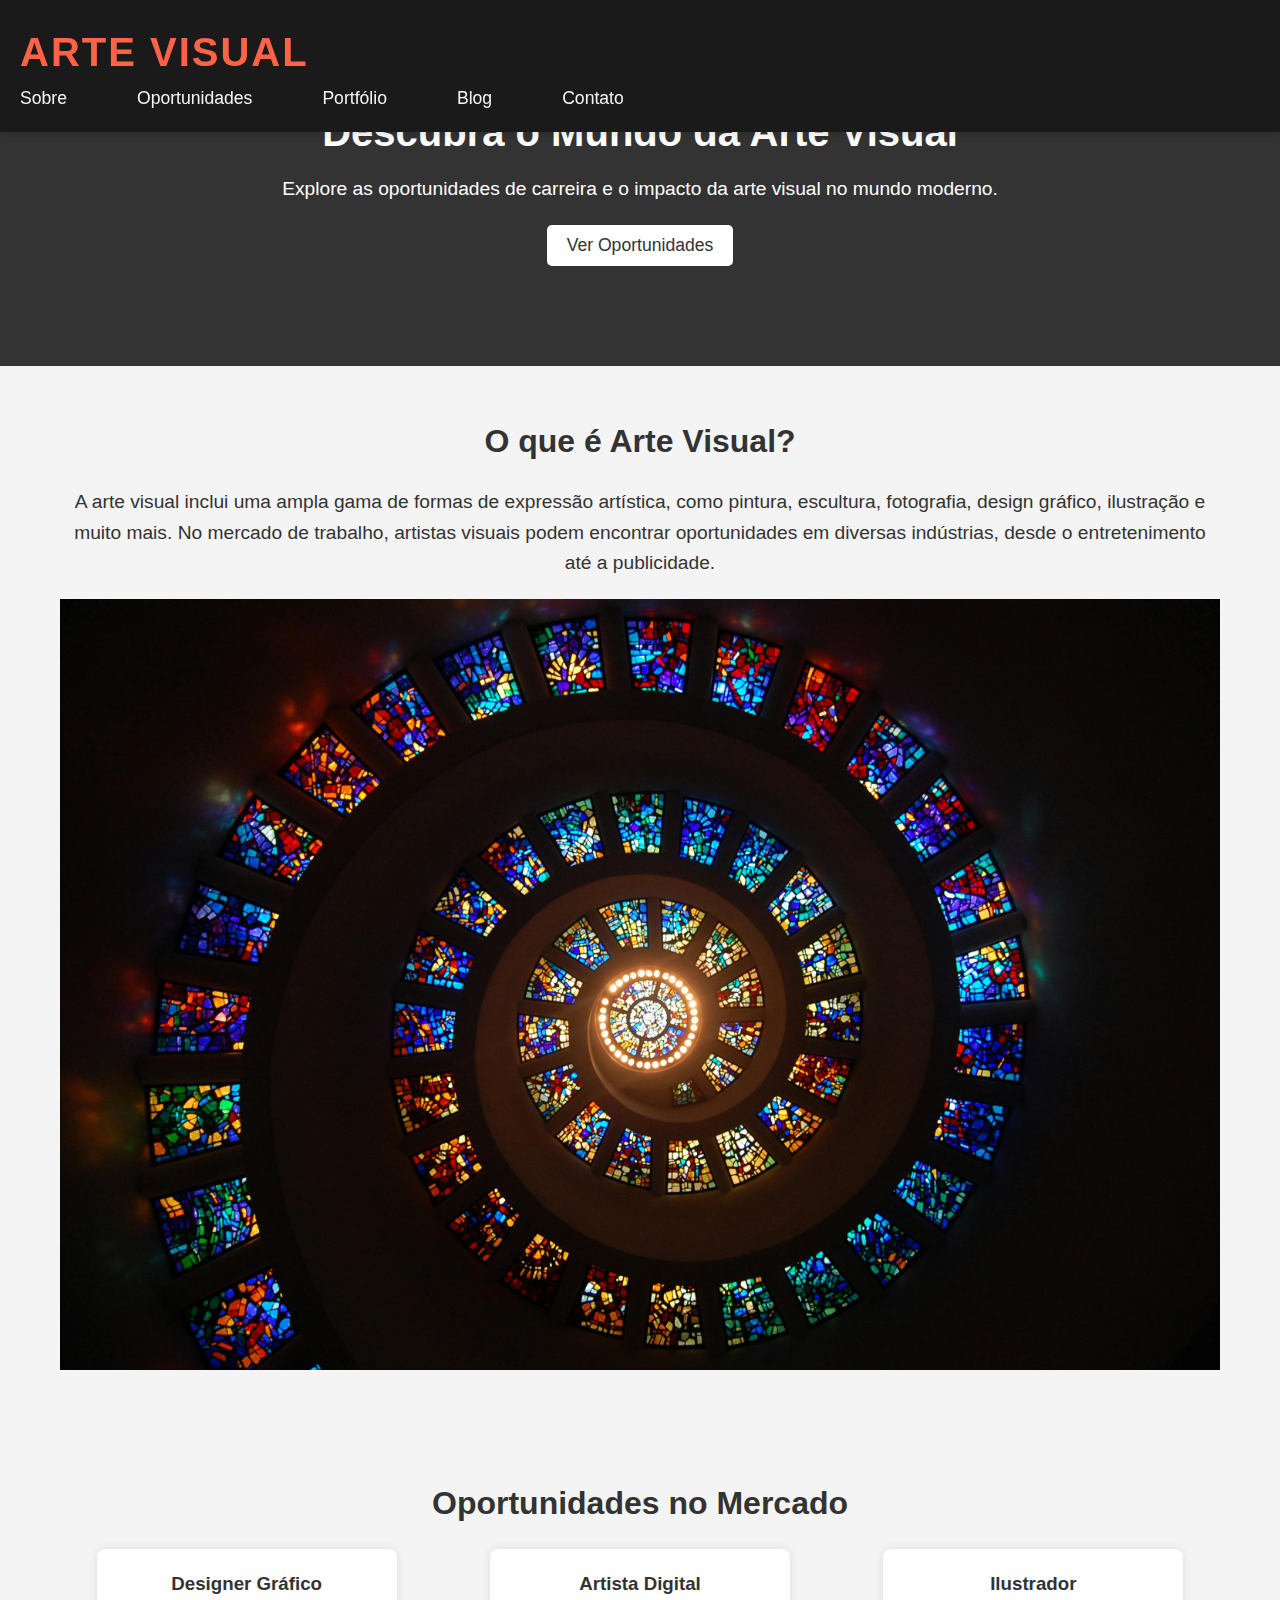
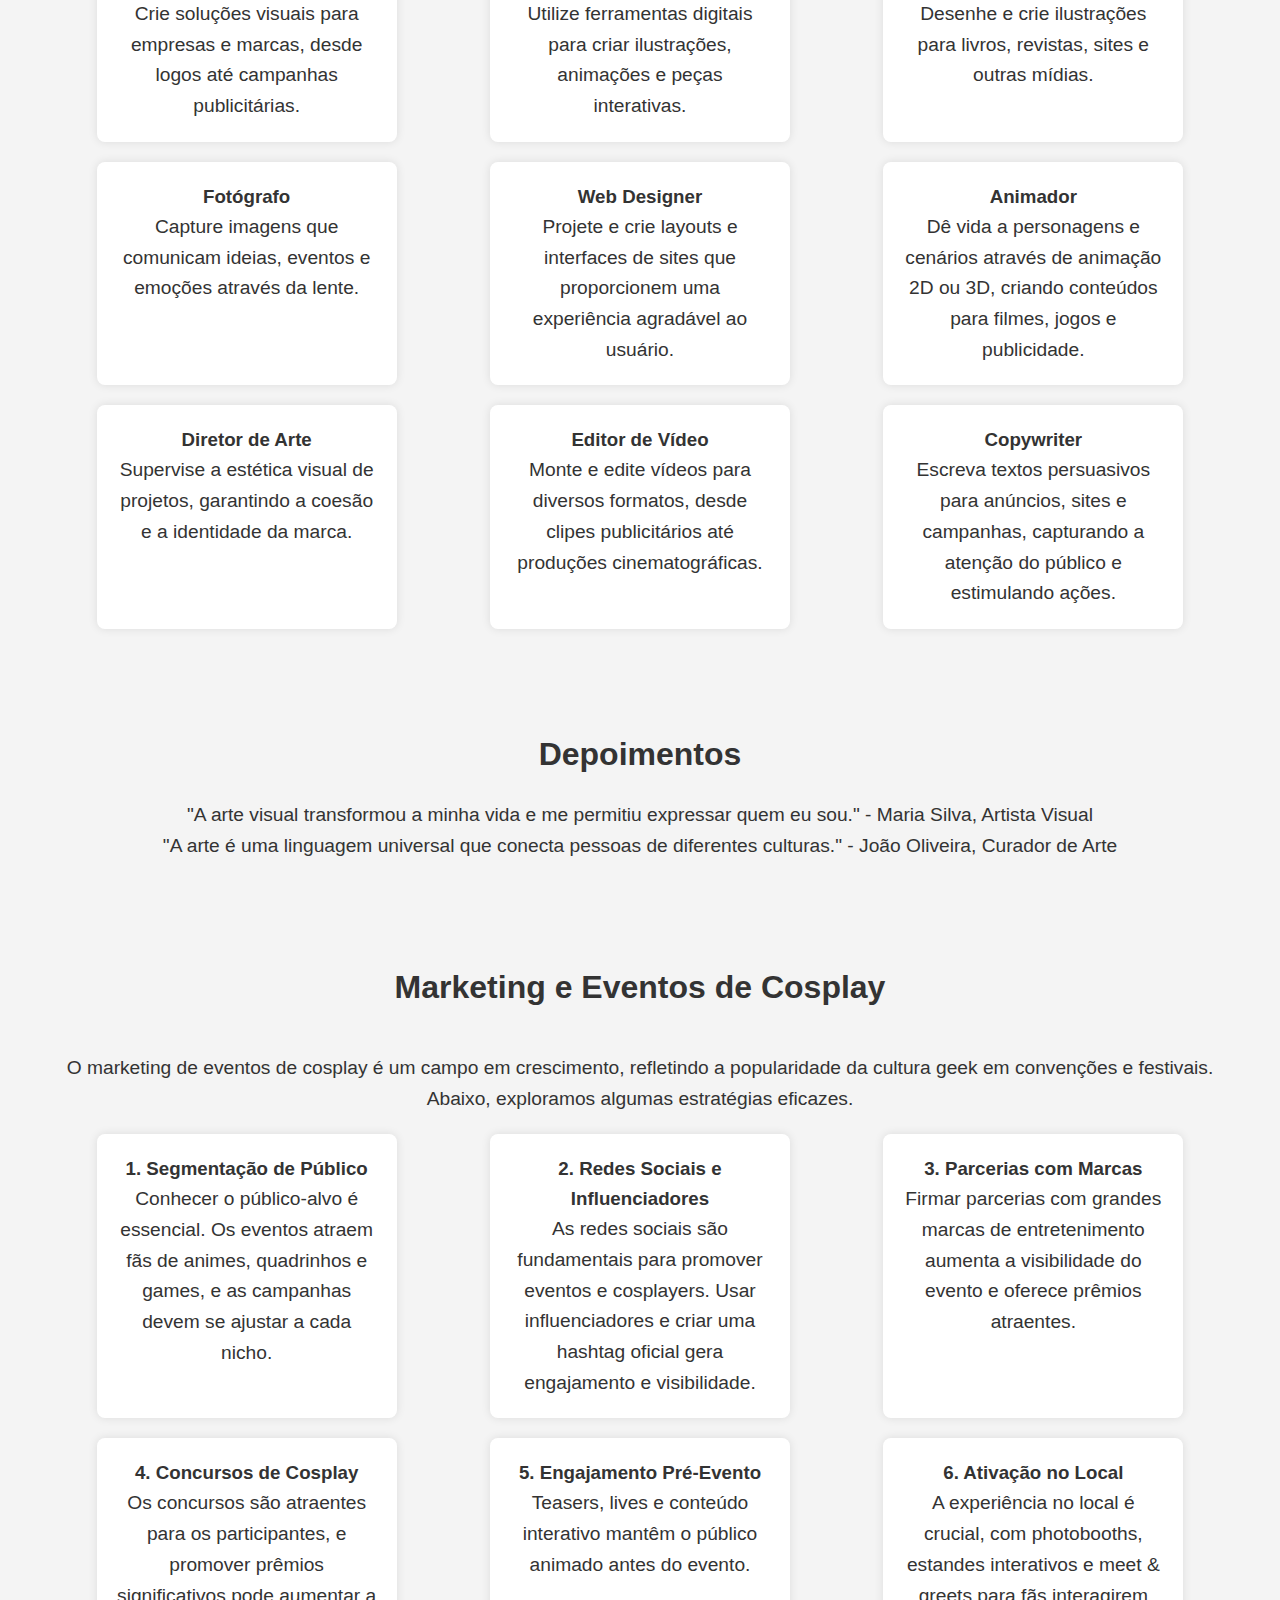
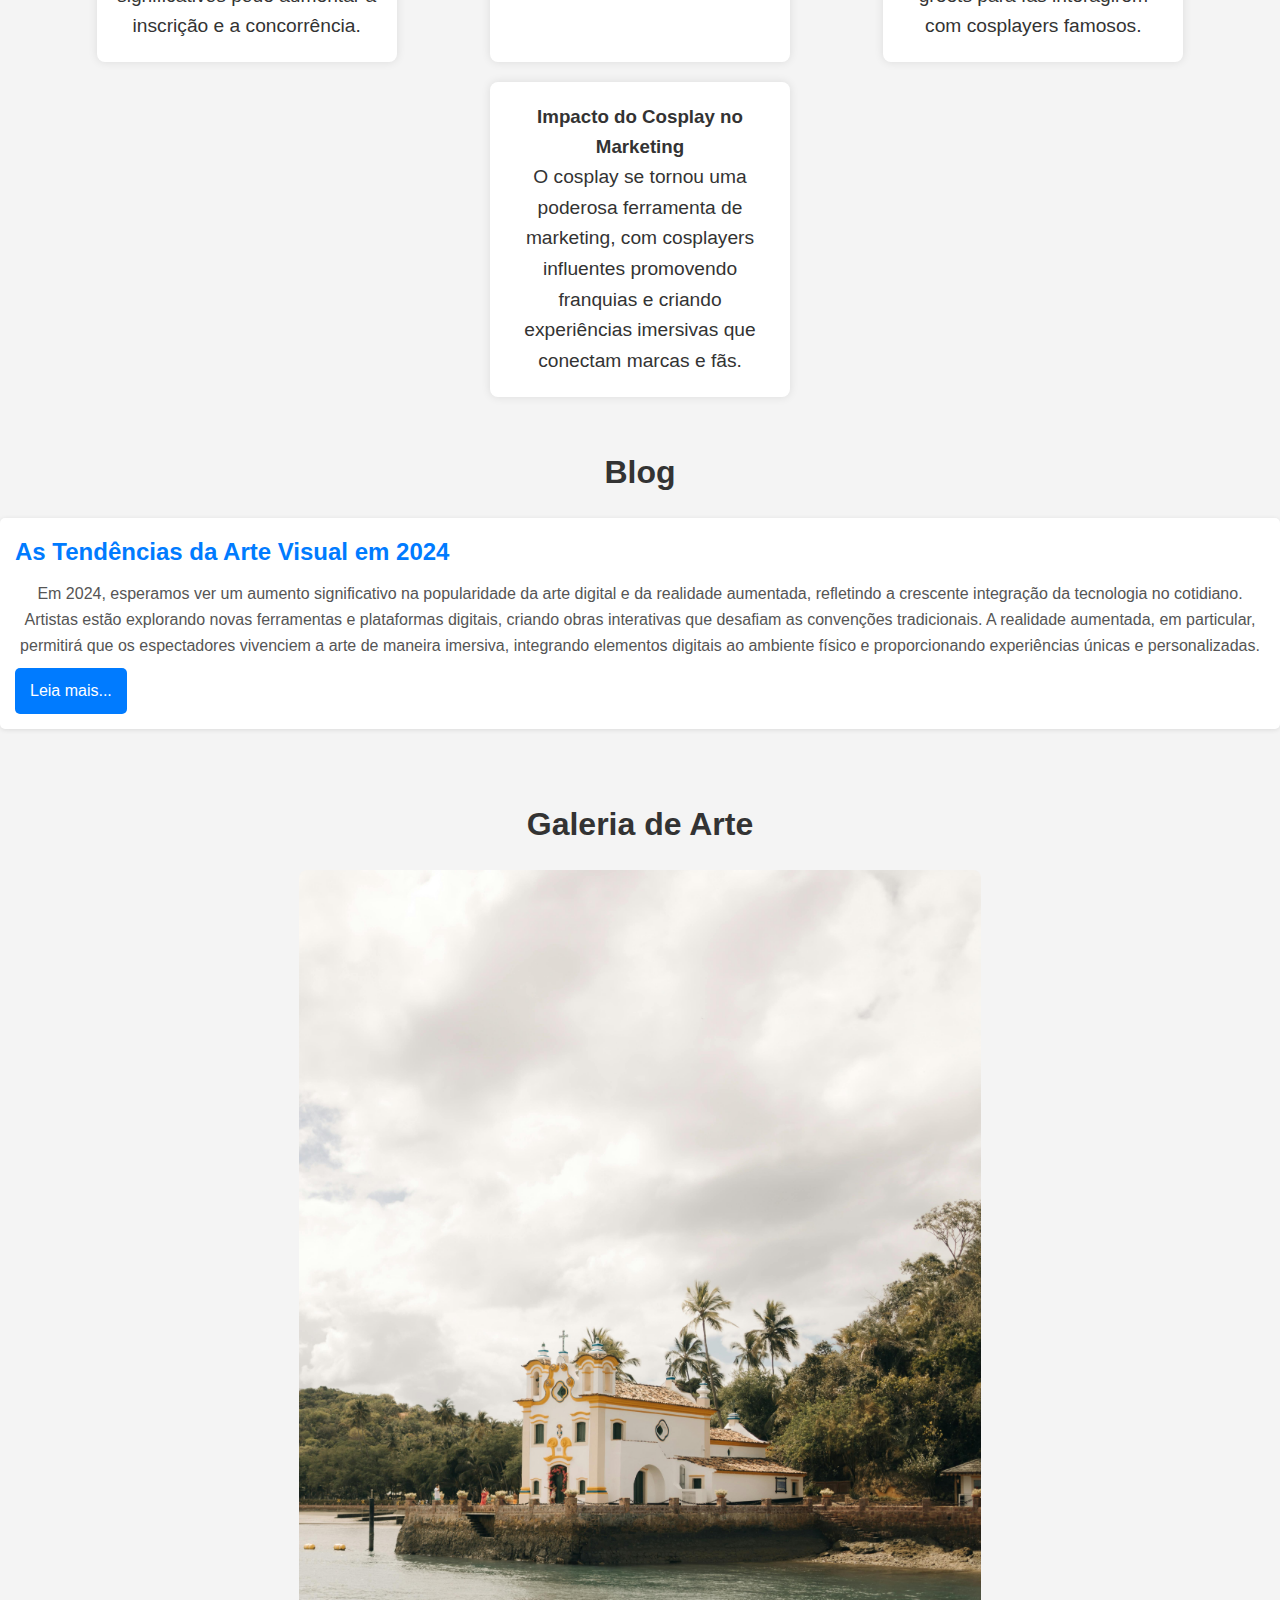
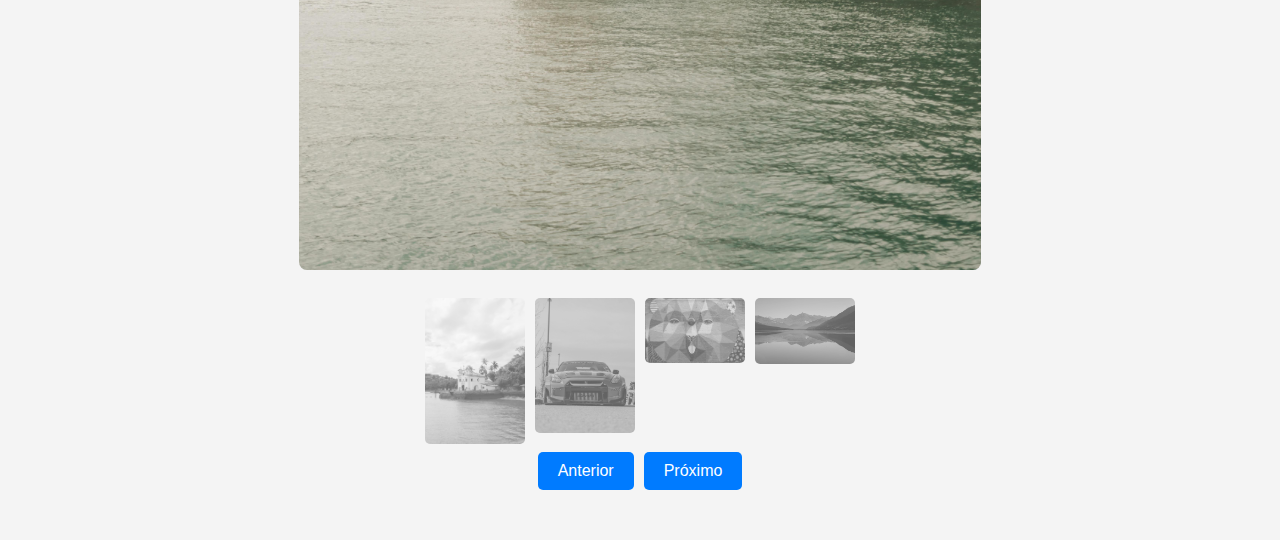
==== index.html @ 59022e1b "Update index.html" ====
<!DOCTYPE html>
<html lang="pt-br">
<head>
    <meta charset="UTF-8">
    <meta name="viewport" content="width=device-width, initial-scale=1.0">
    <meta name="description" content="Descubra o mundo da Arte Visual e explore oportunidades no mercado de trabalho. Designers gráficos, fotógrafos, artistas digitais e muito mais!">
<meta name="keywords" content="Arte Visual, Mercado de Trabalho, Designer Gráfico, Fotógrafo, Artista Digital, Ilustrador">
<meta name="robots" content="index, follow">
<link href="CSS/style.css" rel="stylesheet">
    <title>Mercado de Trabalho - Arte Visual</title>


</head>
<body>
<header id="header">
    <div class="logo">
        <h1>Arte Visual</h1>
    </div>
    <nav id="nav">
        <ul>
            <li><a href="#sobre">Sobre</a></li>
            <li><a href="#oportunidades">Oportunidades</a></li>
            <li><a href="#portfolio">Portfólio</a></li>
            <li><a href="#blog">Blog</a></li>
            <li><a href="#contato">Contato</a></li>
        </ul>
    </nav>
    <button id="toggleButton" class="toggle-button">Menu</button>
</header>

    <section id="hero">
        <h2>Descubra o Mundo da Arte Visual</h2>
        <p>Explore as oportunidades de carreira e o impacto da arte visual no mundo moderno.</p>
        <button onclick="scrollToSection('#oportunidades')">Ver Oportunidades</button>
    </section>

    <section id="sobre" class="container">
        <h2>O que é Arte Visual?</h2>
        <p>A arte visual inclui uma ampla gama de formas de expressão artística, como pintura, escultura, fotografia, design gráfico, ilustração e muito mais. No mercado de trabalho, artistas visuais podem encontrar oportunidades em diversas indústrias, desde o entretenimento até a publicidade.</p>
        <img src="img/pexels-pixabay-161154.jpg">
    </section>

    <section id="oportunidades" class="container">
        <h2>Oportunidades no Mercado</h2>
        <div class="grid">
            <div class="card">
                <h3>Designer Gráfico</h3>
                <p>Crie soluções visuais para empresas e marcas, desde logos até campanhas publicitárias.</p>
            </div>
            <div class="card">
                <h3>Artista Digital</h3>
                <p>Utilize ferramentas digitais para criar ilustrações, animações e peças interativas.</p>
            </div>
            <div class="card">
                <h3>Ilustrador</h3>
                <p>Desenhe e crie ilustrações para livros, revistas, sites e outras mídias.</p>
            </div>
            <div class="card">
                <h3>Fotógrafo</h3>
                <p>Capture imagens que comunicam ideias, eventos e emoções através da lente.</p>
            </div>
            <div class="card">
                <h3>Web Designer</h3>
                <p>Projete e crie layouts e interfaces de sites que proporcionem uma experiência agradável ao usuário.</p>
            </div>
            <div class="card">
                <h3>Animador</h3>
                <p>Dê vida a personagens e cenários através de animação 2D ou 3D, criando conteúdos para filmes, jogos e publicidade.</p>
            </div>
            <div class="card">
                <h3>Diretor de Arte</h3>
                <p>Supervise a estética visual de projetos, garantindo a coesão e a identidade da marca.</p>
            </div>
            <div class="card">
                <h3>Editor de Vídeo</h3>
                <p>Monte e edite vídeos para diversos formatos, desde clipes publicitários até produções cinematográficas.</p>
            </div>
            <div class="card">
                <h3>Copywriter</h3>
                <p>Escreva textos persuasivos para anúncios, sites e campanhas, capturando a atenção do público e estimulando ações.</p>
            </div>
            
        </div>
    </section>
    
    <section id="depoimentos">
    <h2>Depoimentos</h2>
    <blockquote>
        <p>"A arte visual transformou a minha vida e me permitiu expressar quem eu sou." - Maria Silva, Artista Visual</p>
    </blockquote>
    <blockquote>
        <p>"A arte é uma linguagem universal que conecta pessoas de diferentes culturas." - João Oliveira, Curador de Arte</p>
    </blockquote>
    </section>

 <section id="oportunidades" class="container">
     <div class="grid">
        <h2>Marketing e Eventos de Cosplay</h2>
        <p>O marketing de eventos de cosplay é um campo em crescimento, refletindo a popularidade da cultura geek em convenções e festivais. Abaixo, exploramos algumas estratégias eficazes.</p>
        <div class="card">
        <h3>1. Segmentação de Público</h3>
        <p>Conhecer o público-alvo é essencial. Os eventos atraem fãs de animes, quadrinhos e games, e as campanhas devem se ajustar a cada nicho.</p>
            </div>
        <div class="card">
        <h3>2. Redes Sociais e Influenciadores</h3>
        <p>As redes sociais são fundamentais para promover eventos e cosplayers. Usar influenciadores e criar uma hashtag oficial gera engajamento e visibilidade.</p>
            </div>
        <div class="card">
        <h3>3. Parcerias com Marcas</h3>
        <p>Firmar parcerias com grandes marcas de entretenimento aumenta a visibilidade do evento e oferece prêmios atraentes.</p>
            </div>
        <div class="card">
        <h3>4. Concursos de Cosplay</h3>
        <p>Os concursos são atraentes para os participantes, e promover prêmios significativos pode aumentar a inscrição e a concorrência.</p>
            </div>
        <div class="card">
        <h3>5. Engajamento Pré-Evento</h3>
        <p>Teasers, lives e conteúdo interativo mantêm o público animado antes do evento.</p>
            </div>
        <div class="card">
        <h3>6. Ativação no Local</h3>
        <p>A experiência no local é crucial, com photobooths, estandes interativos e meet & greets para fãs interagirem com cosplayers famosos.</p>
            </div>
        <div class="card">
        <h3>Impacto do Cosplay no Marketing</h3>
        <p>O cosplay se tornou uma poderosa ferramenta de marketing, com cosplayers influentes promovendo franquias e criando experiências imersivas que conectam marcas e fãs.</p>
            </div>
     </div>
 </section>

    <h2 class="blog-title">Blog</h2>
    
    <article class="blog-post">
        <h3 class="post-title">As Tendências da Arte Visual em 2024</h3>
        <p class="post-excerpt">Em 2024, esperamos ver um aumento significativo na popularidade da arte digital e da realidade aumentada, refletindo a crescente integração da tecnologia no cotidiano. Artistas estão explorando novas ferramentas e plataformas digitais, criando obras interativas que desafiam as convenções tradicionais. A realidade aumentada, em particular, permitirá que os espectadores vivenciem a arte de maneira imersiva, integrando elementos digitais ao ambiente físico e proporcionando experiências únicas e personalizadas.</p>
        <a href="https://abra.com.br/artigos/quais-as-principais-tendencias-na-arte-digital-para-2024/" class="read-more">Leia mais...</a>
    </article>



</section>



   
    <section id="galeria" class="gallery-container">
        <h2 class="gallery-title">Galeria de Arte</h2>
        <div class="image-display">
            <img id="galleryImage" src="img/pexels-jason-reis-1986749370-28946780.jpg" alt="Descrição da imagem atual">
        </div>
        <div class="gallery-grid">
            <div class="gallery-item" data-img="img/pexels-jason-reis-1986749370-28946780.jpg">
                <img src="img/pexels-jason-reis-1986749370-28946780.jpg" alt="Descrição da imagem 1">
            </div>
            <div class="gallery-item" data-img="img/pexels-jakewymoore-11913285.jpg">
                <img src="img/pexels-jakewymoore-11913285.jpg" alt="Descrição da imagem 2">
            </div>
            <div class="gallery-item" data-img="img/pexels-heftiba-1194420.jpg">
                <img src="img/pexels-heftiba-1194420.jpg" alt="Descrição da imagem 3">
            </div>
            <div class="gallery-item" data-img="img/pexels-bri-schneiter-28802-346529.jpg">
                <img src="img/pexels-bri-schneiter-28802-346529.jpg" alt="Descrição da imagem 4">
            </div>

        </div>
        <div class="buttons">
            <button id="prevButton">Anterior</button>
            <button id="nextButton">Próximo</button>
        </div>
    </section>
    
    
    
   
   
        <script src="JS/script.js" ></script>
 
</body>
</html>
---- CSS/style.css ----
* {
    margin: 0;
    padding: 0;
    box-sizing: border-box;
}
header {
background-color: #1a1a1a; /* Cor de fundo escura */
padding: 20px 0;
box-shadow: 0 4px 6px rgba(0, 0, 0, 0.1); /* Sombra leve */
position: fixed; /* Fixa o header no topo */
top: 0;
left: 0;
right: 0;
z-index: 1000;
transition: transform 0.3s ease; /* Transição suave para o desaparecimento */
}

.logo h1 {
font-size: 2.5rem;
color: #ff6347; /* Cor do logo em laranja */
font-weight: bold;
text-transform: uppercase;
letter-spacing: 2px;
margin-left: 20px;
font-family: 'Montserrat', sans-serif; /* Tipografia moderna */
display: inline-block;
}

nav {
display: inline-block; /* Para que logo e menu fiquem lado a lado */
margin-right: 20px;
}

nav ul {
list-style: none;
display: flex; /* Mantém as opções do menu na horizontal */
gap: 30px;
align-items: center;
padding: 0;
}

nav ul li a {
color: #f4f4f4; /* Cor do texto das opções */
text-decoration: none;
font-size: 1.1rem;
font-family: 'Open Sans', sans-serif;
padding: 10px 20px;
transition: background-color 0.3s ease, color 0.3s ease;
border-radius: 5px;
}

nav ul li a:hover {
background-color: #ff6347; /* Efeito hover com fundo laranja */
color: #fff; /* Texto branco ao passar o mouse */
}

.toggle-button {
display: none; /* Oculta o botão inicialmente */
background-color: #ff6347; /* Cor do botão */
color: #fff; /* Cor do texto do botão */
border: none;
padding: 10px 15px;
border-radius: 5px;
cursor: pointer;
}

/* Responsividade para telas menores */
@media (max-width: 768px) {
nav {
float: none;
text-align: center;
margin-top: 10px;
}

nav ul {
flex-direction: column; /* Exibe opções em coluna */
gap: 15px; /* Reduz o espaçamento entre itens no mobile */
display: none; /* Oculta as opções inicialmente */
}

.toggle-button {
display: inline-block; /* Exibe o botão no mobile */
}
}

.hidden {
transform: translateY(-100%); /* Move o header para fora da tela */
}


body {
    font-family: Arial, sans-serif;
    background-color: #f4f4f4;
    color: #333;
    line-height: 1.6;
}


#hero {
    background-color: #333;
    color: #fff;
    padding: 100px 20px;
    text-align: center;
}

#hero h2 {
    margin-bottom: 10px;
    font-size: 2.5rem;
}

#hero p {
    font-size: 1.2rem;
}

#hero button {
    background-color: #fff;
    color: #333;
    padding: 10px 20px;
    border: none;
    cursor: pointer;
    margin-top: 20px;
    font-size: 1.1rem;
}

section {
    padding: 50px 20px;
}

.container {
    max-width: 1200px;
    margin: auto;
}

#sobre img {
    width: 100%;
    height: auto;
    margin-top: 20px;
}

h2 {
    text-align: center;
    margin-bottom: 20px;
    font-size: 2rem;
}

p {
    text-align: center;
    font-size: 1.2rem;
}

.grid {
    display: flex;
    justify-content: space-around;
    flex-wrap: wrap;
    gap: 20px;
}

.card {
    background-color: #fff;
    padding: 20px;
    border-radius: 8px;
    box-shadow: 0 0 10px rgba(0, 0, 0, 0.1);
    width: 300px;
    text-align: center;
}

.social-icons {
margin-top: 20px;
display: flex;
justify-content: center;
gap: 15px;
}

.social-icons a {
color: #333;
font-size: 1.5rem;
transition: color 0.3s ease;
}

.social-icons a:hover {
color: #ff6347;
}

.blog-container {
    padding: 20px;
    background-color: #f9f9f9;
    border-radius: 8px;
    box-shadow: 0 2px 10px rgba(0, 0, 0, 0.1);
}

.blog-title {
    font-size: 2em;
    margin-bottom: 20px;
    text-align: center;
    color: #333;
}

.blog-post {
    margin-bottom: 20px;
    padding: 15px;
    background-color: #fff;
    border-radius: 5px;
    box-shadow: 0 1px 5px rgba(0, 0, 0, 0.1);
}
.blog-iframe {
    margin-bottom: 20px;
    padding: 15px;
    background-color: #fff;
    border-radius: 5px;
    box-shadow: 0 1px 5px rgba(0, 0, 0, 0.1);
}

.post-title {
    font-size: 1.5em;
    margin-bottom: 10px;
    color: #007BFF;
}

.post-excerpt {
    font-size: 1em;
    color: #555;
    margin-bottom: 10px;
}

.read-more {
    display: inline-block;
    padding: 10px 15px;
    background-color: #007BFF;
    color: #fff;
    text-decoration: none;
    border-radius: 5px;
    transition: background-color 0.3s;
}

.read-more:hover {
    background-color: #0056b3;
}


.gallery-container {
    text-align: center; /* Alinha o texto no centro */
}

.gallery-title {
    font-size: 2em; /* Tamanho do título */
    margin-bottom: 20px;
    color: #333;
}

.image-display {
    margin-bottom: 20px;
}

.image-display img {
    max-width: 80%; /* Define a largura máxima da imagem (80% do contêiner) */
    height: 1000px; /* Mantém a proporção da imagem */
    border-radius: 8px; /* Bordas arredondadas */
    filter: 1000px; /* Sem filtro para a imagem em destaque */
}

.image-caption {
    font-size: 1.2em; /* Tamanho da legenda */
    margin-top: 10px; /* Espaçamento superior */
}

.gallery-grid {
    display: flex; /* Usar flexbox para a disposição das imagens */
    justify-content: center; /* Centraliza as imagens */
    gap: 10px; /* Espaçamento entre as imagens */
}

.gallery-item {
    flex: 0 0 100px; /* Define a largura fixa das miniaturas */
    opacity: 0.6; /* Opacidade padrão das miniaturas */
    transition: opacity 0.3s; /* Transição suave para a opacidade */
    filter: grayscale(100%); /* Aplica um filtro em escala de cinza */
}

.gallery-item img {
    width: 100%; /* Imagem ocupa 100% da largura do item */
    border-radius: 5px; /* Bordas arredondadas para miniaturas */
}

.gallery-item.active {
    opacity: 1; /* Aumenta a opacidade da imagem ativa */
    filter: grayscale(0%); /* Remove o filtro de escala de cinza da imagem ativa */
}

.buttons {
    display: flex;
    justify-content: center; /* Centraliza os botões */
    gap: 10px; /* Espaçamento entre os botões */
}

button {
    padding: 10px 20px;
    font-size: 1em;
    border: none;
    border-radius: 5px;
    background-color: #007bff;
    color: white;
    cursor: pointer;
    transition: background-color 0.3s;
}

button:hover {
    background-color: #0056b3; /* Cor do botão no hover */
}
.galeria2 {
    text-align: center; /* Alinha o texto no centro */
    margin-top: 20px; /* Espaçamento superior */
}

.galeria2 .gallery-title {
    font-size: 2em; /* Tamanho do título */
    margin-bottom: 20px;
    color: #333;
}

.galeria2 .gallery-grid {
    display: flex; /* Usar flexbox para a disposição das imagens */
    justify-content: center; /* Centraliza as imagens */
    gap: 10px; /* Espaçamento entre as imagens */
}

.galeria2 .gallery-item {
    flex: 0 0 calc(25% - 10px); /* Define a largura das miniaturas */
}

.galeria2 .gallery-item img {
    width: 100%; /* Imagem ocupa 100% da largura do item */
    border-radius: 5px; /* Bordas arredondadas para miniaturas */
}
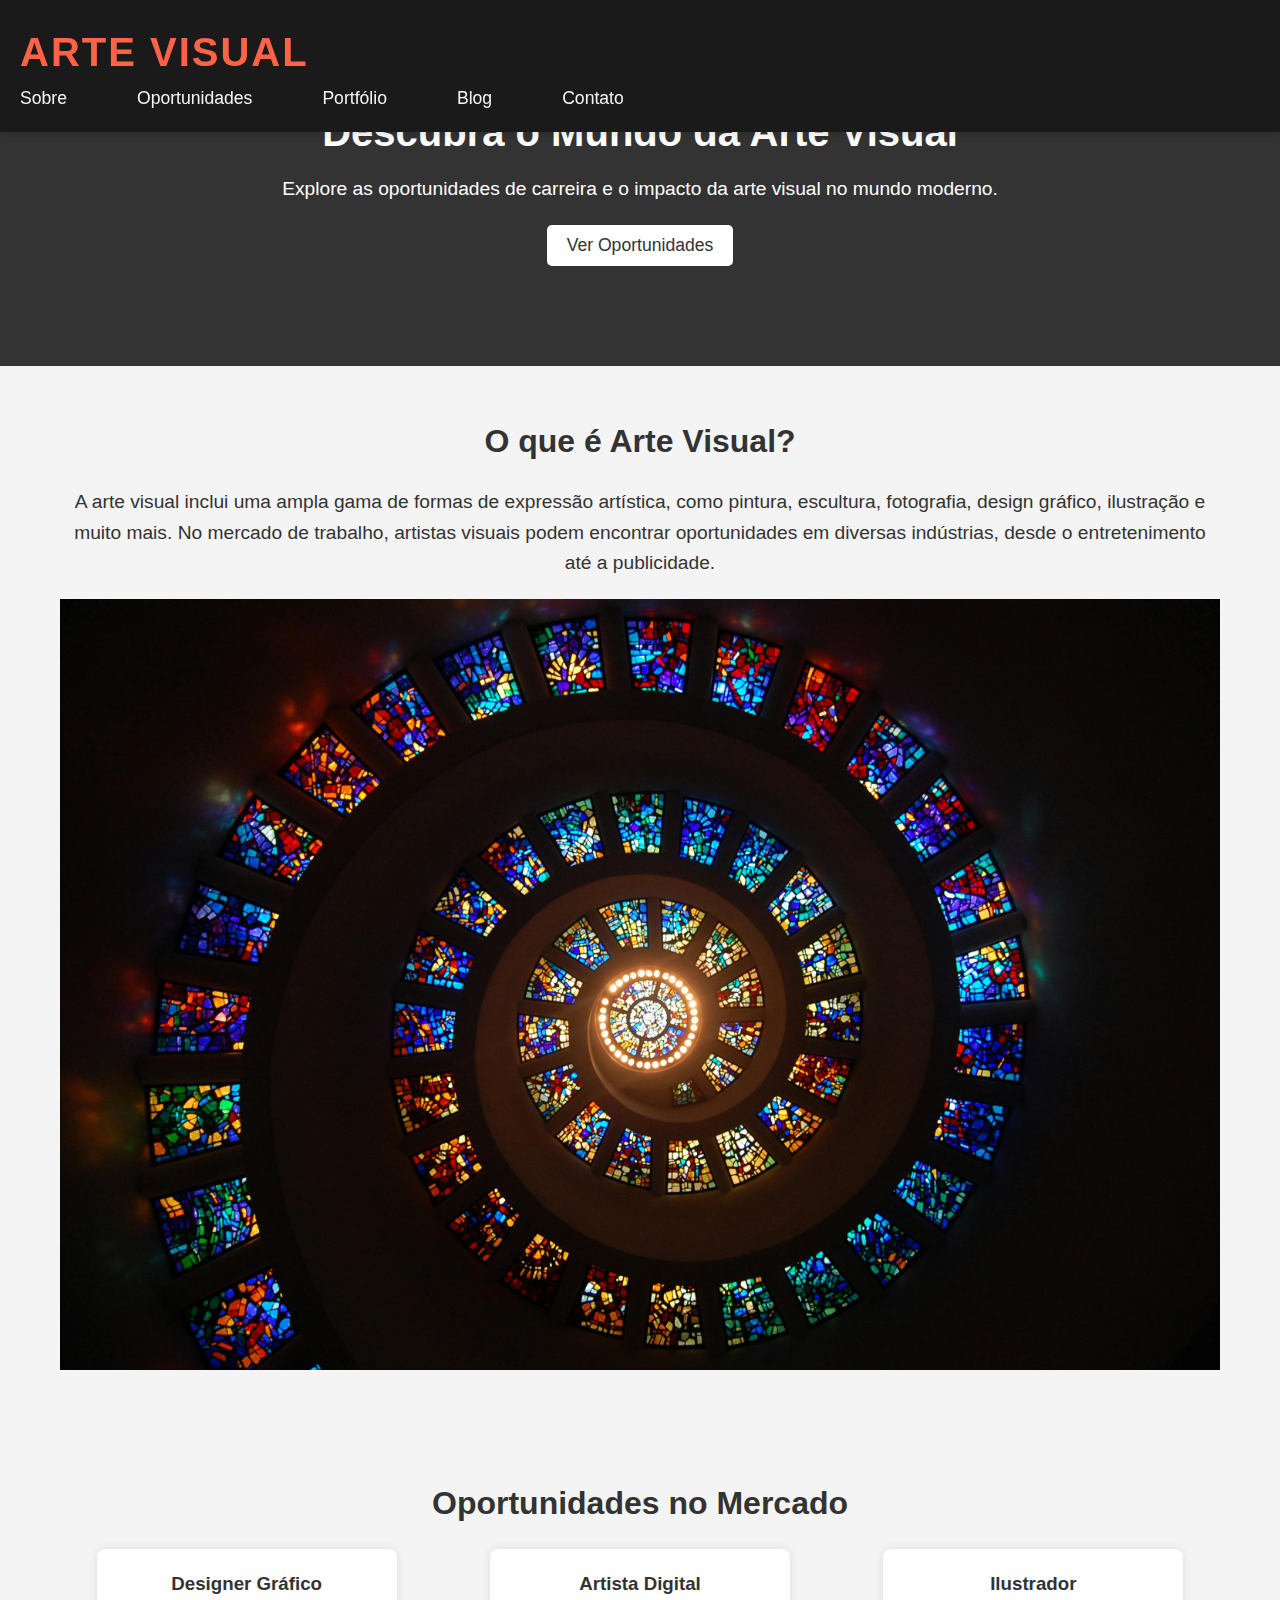
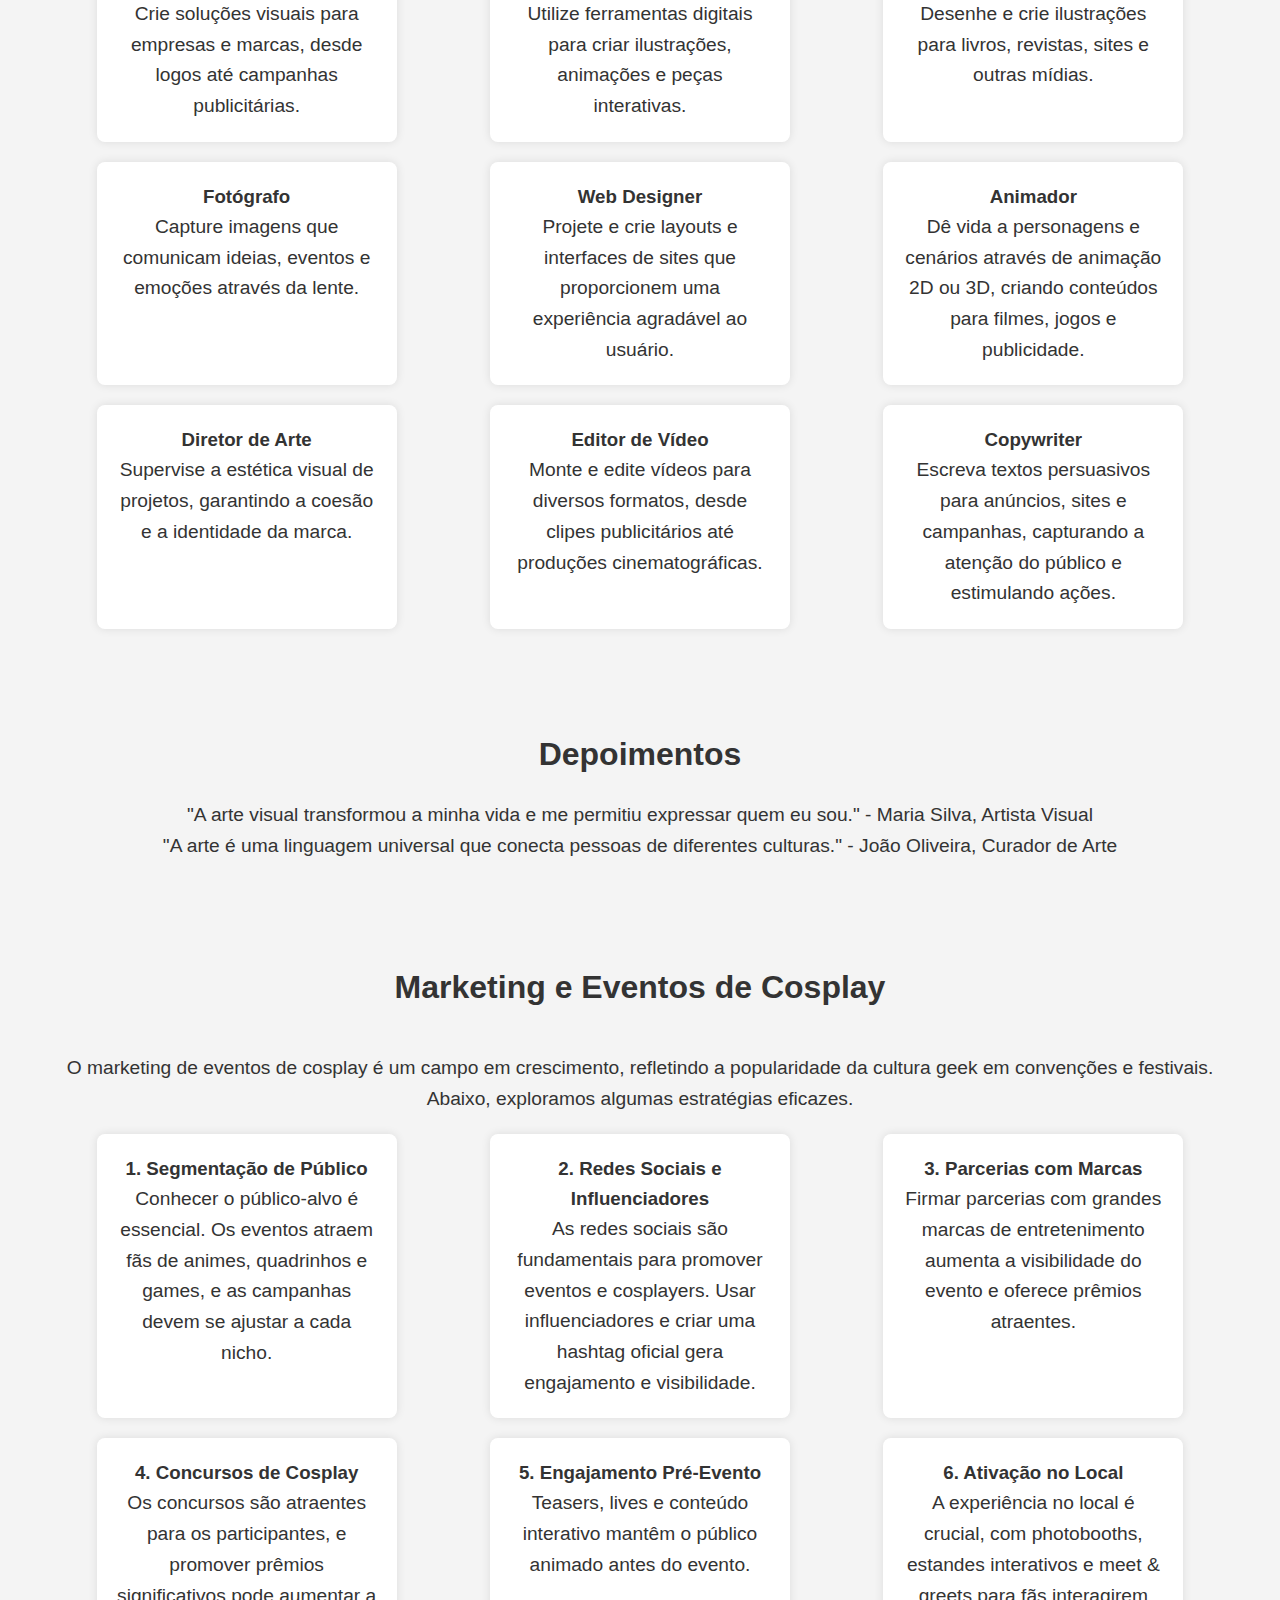
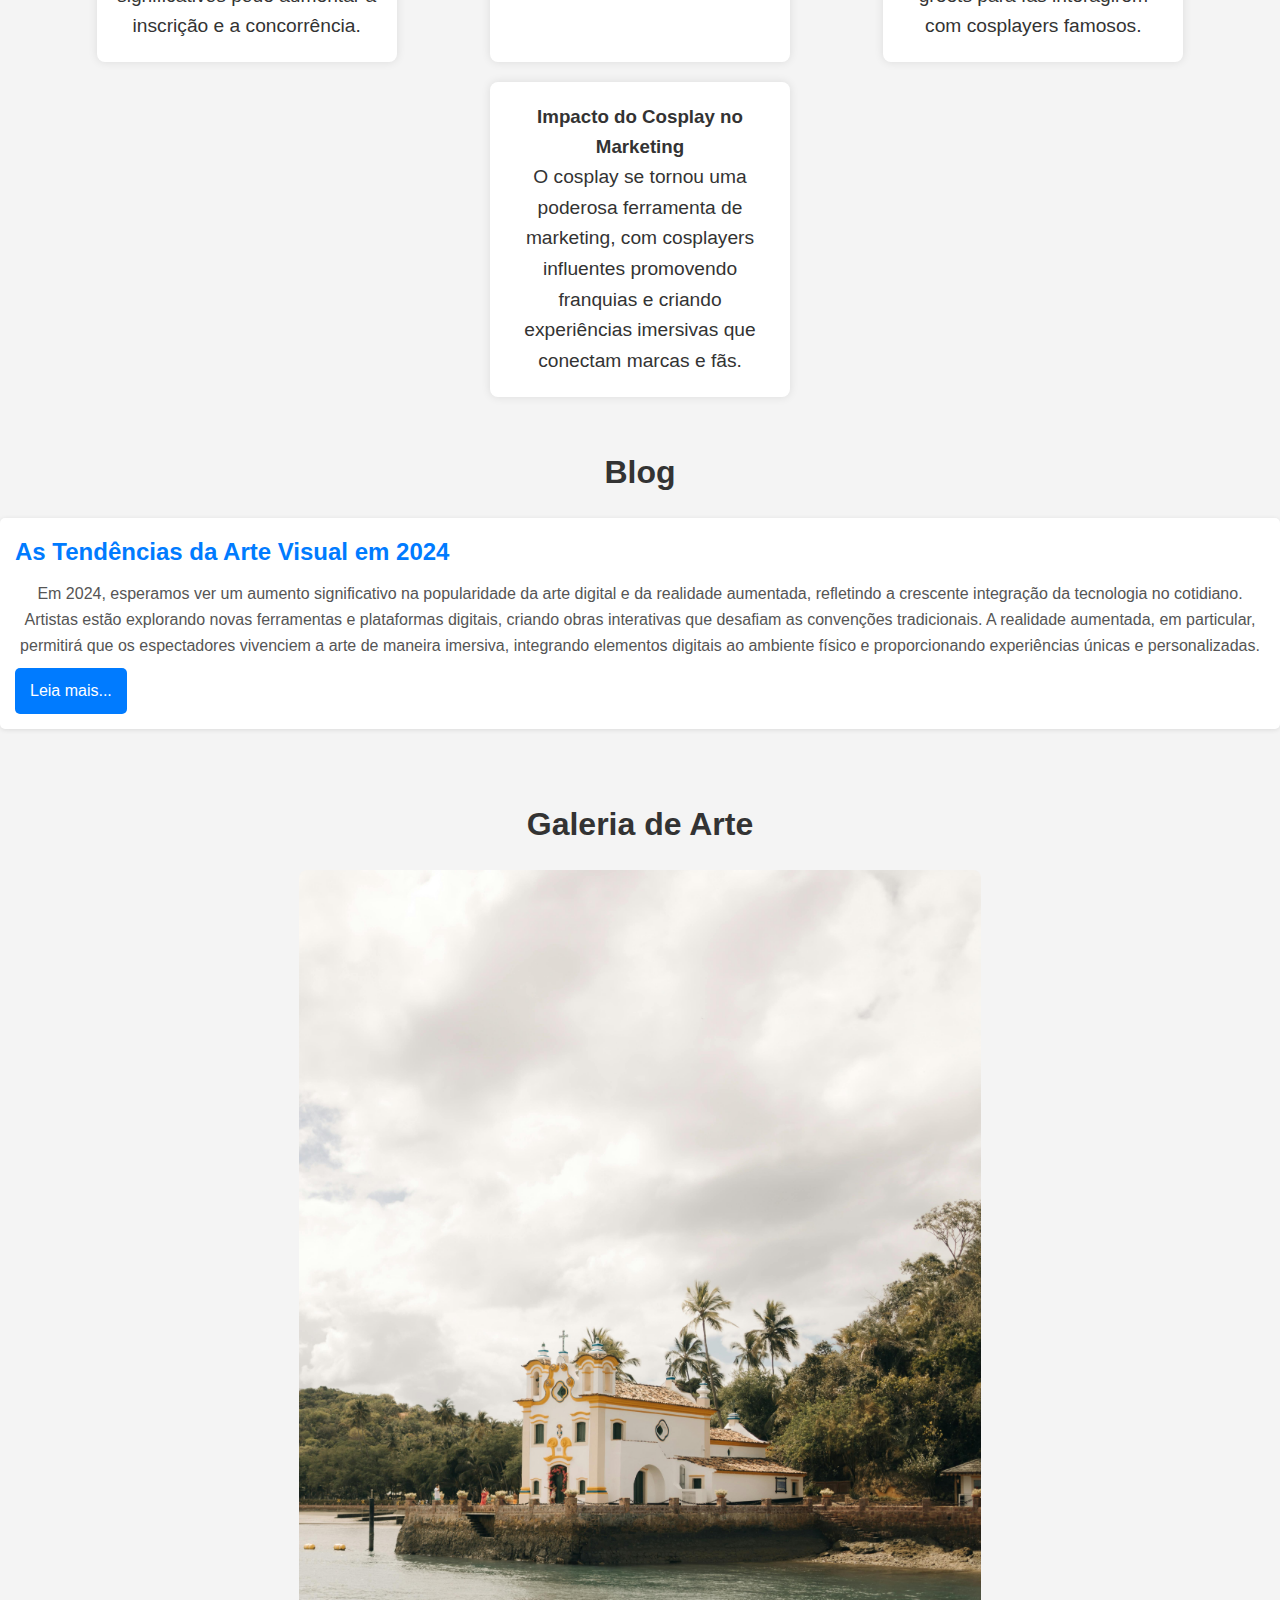
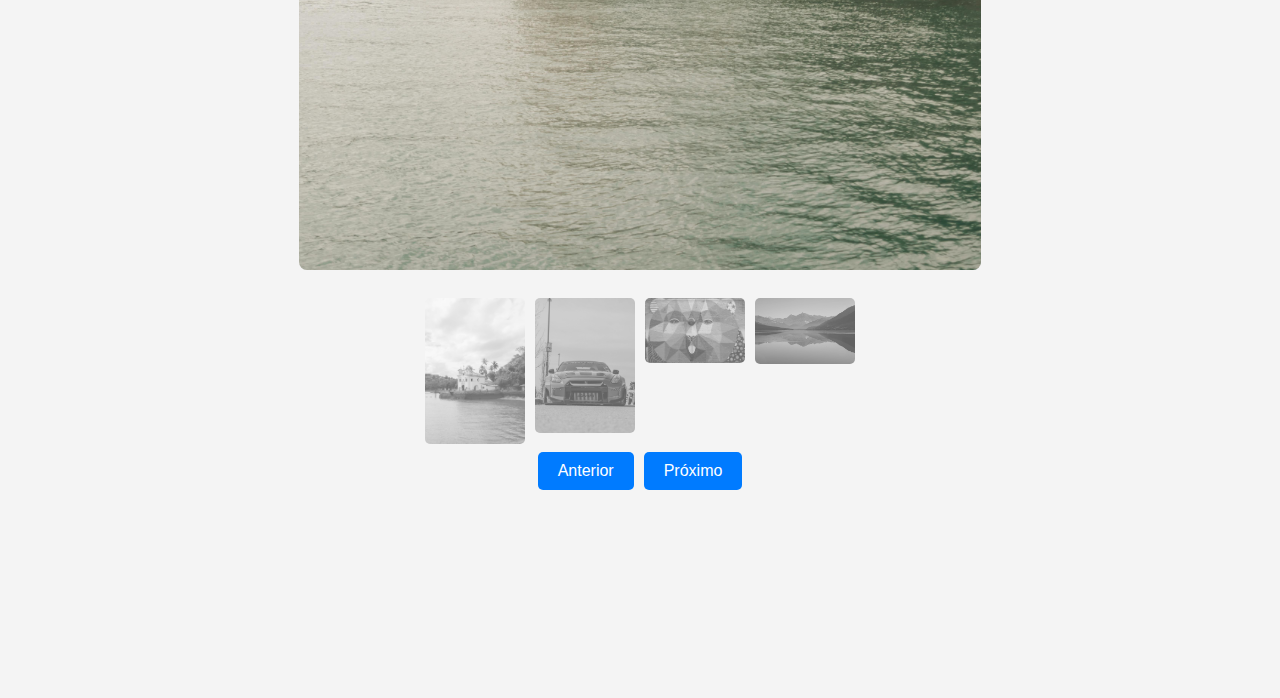
==== commit b6056b14: "Update index.html" ====
--- a/index.html
+++ b/index.html
@@ -173,7 +173,7 @@
     
     
    
-   
+       <canvas id="particleCanvas"></canvas>
         <script src="JS/script.js" ></script>
  
 </body>
--- a/CSS/style.css
+++ b/CSS/style.css
@@ -285,6 +285,14 @@
     opacity: 1; /* Aumenta a opacidade da imagem ativa */
     filter: grayscale(0%); /* Remove o filtro de escala de cinza da imagem ativa */
 }
+.gallery .gallery-item img {
+    transition: transform 0.3s; /* Transição suave */
+}
+
+.gallery .gallery-item:hover img {
+    transform: scale(1.05); /* Aumenta a imagem ao passar o mouse */
+}
+
 
 .buttons {
     display: flex;
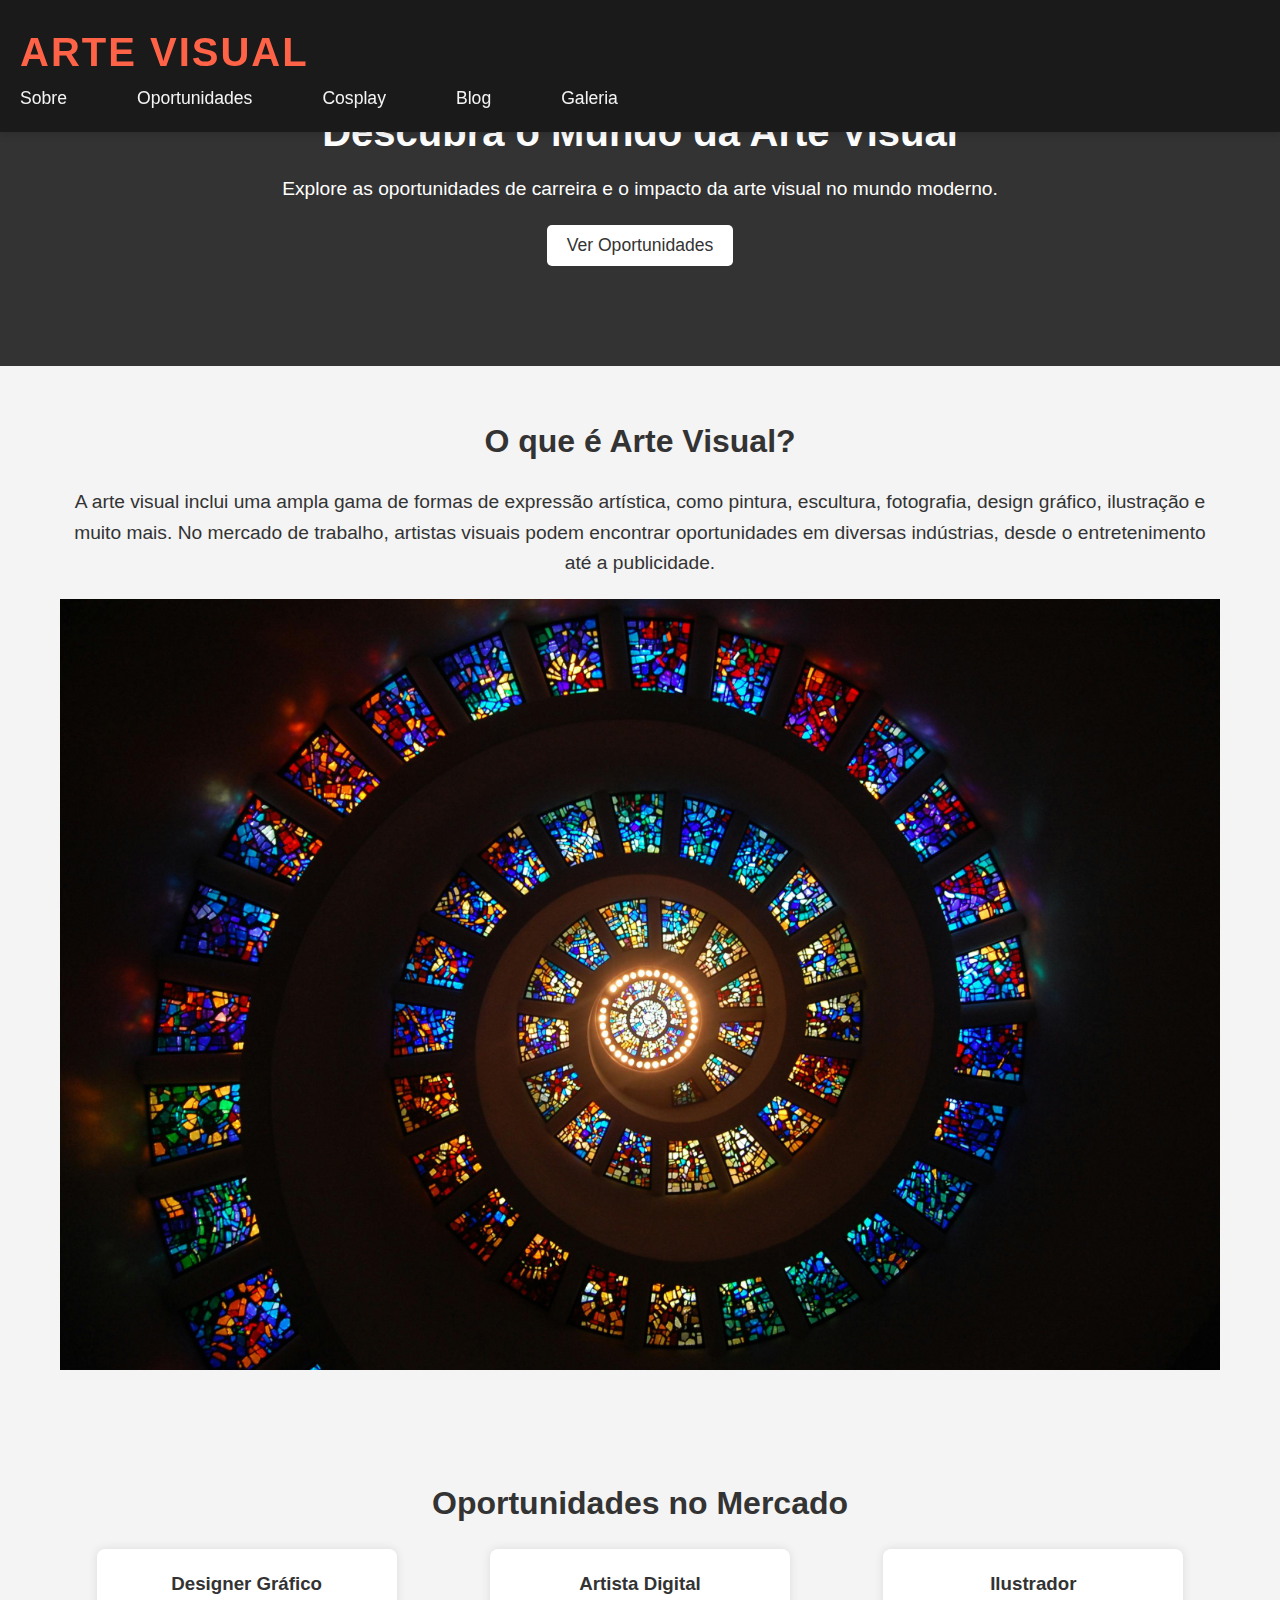
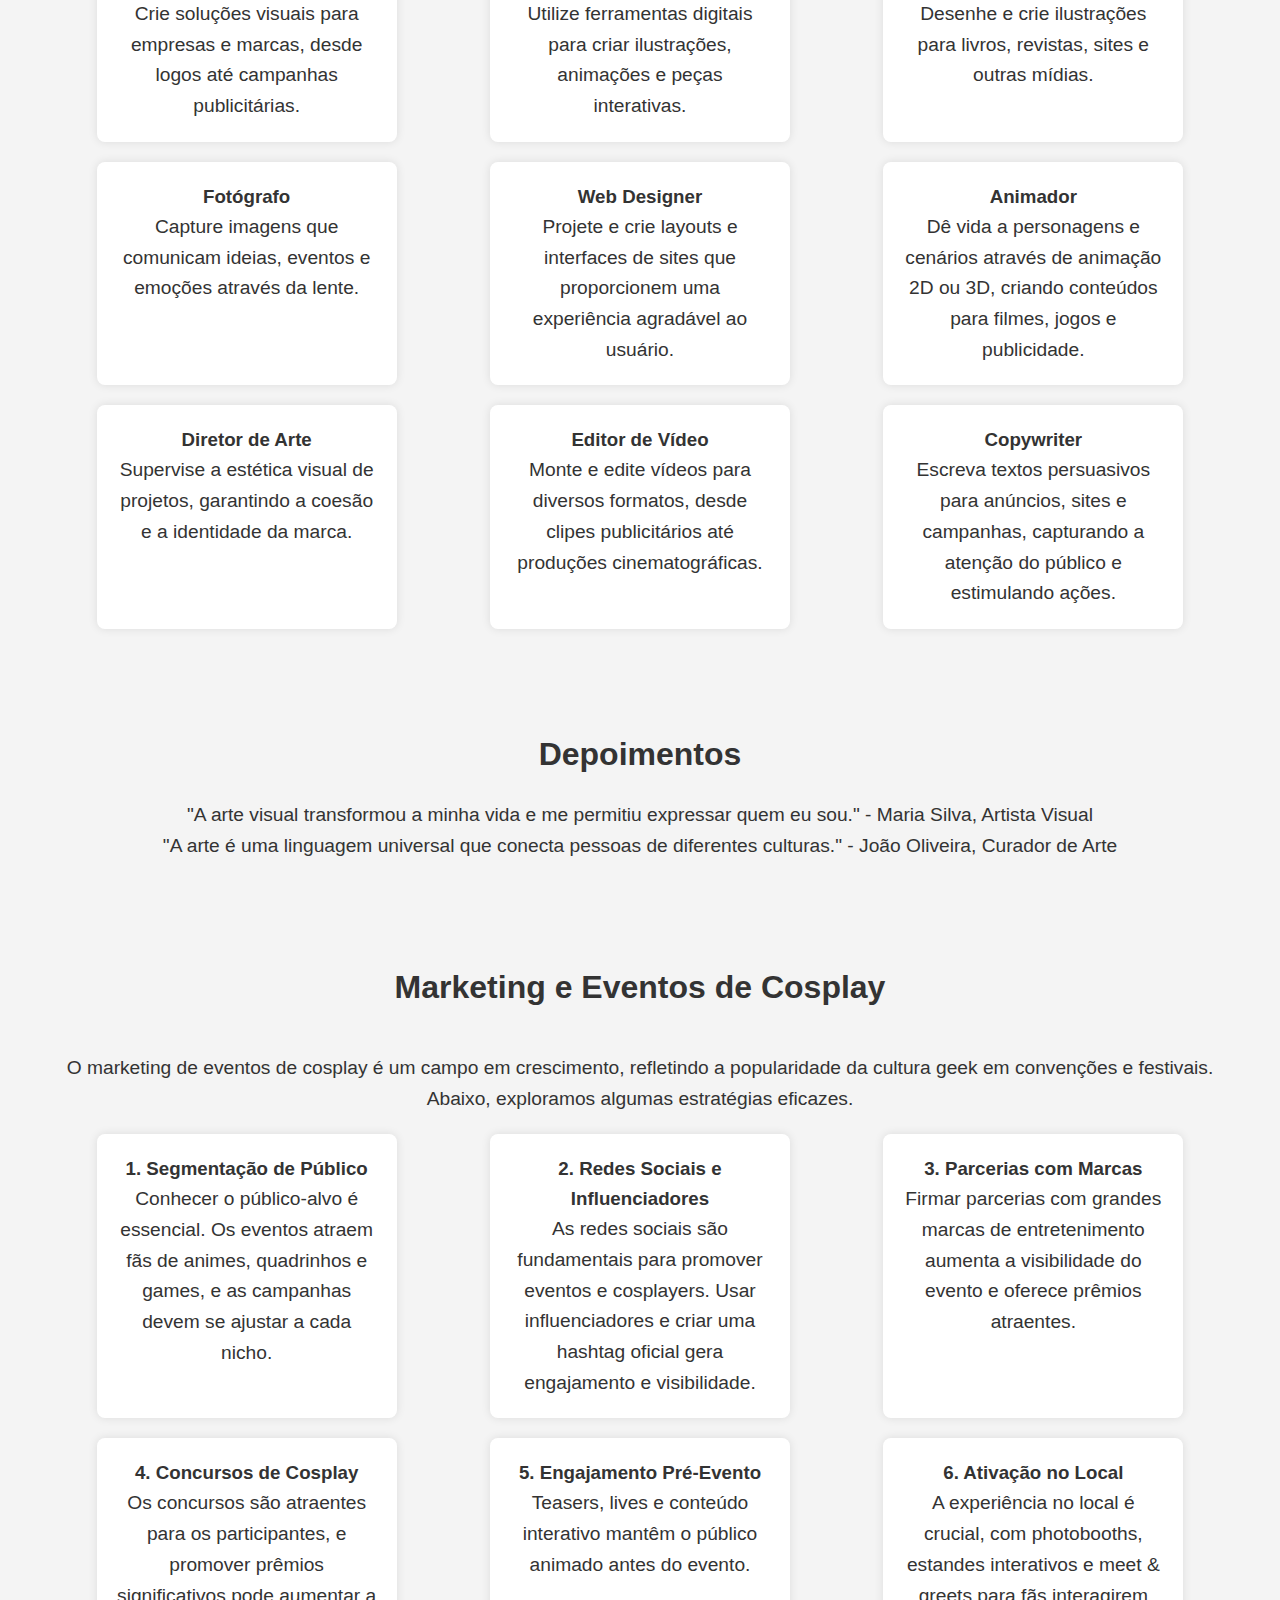
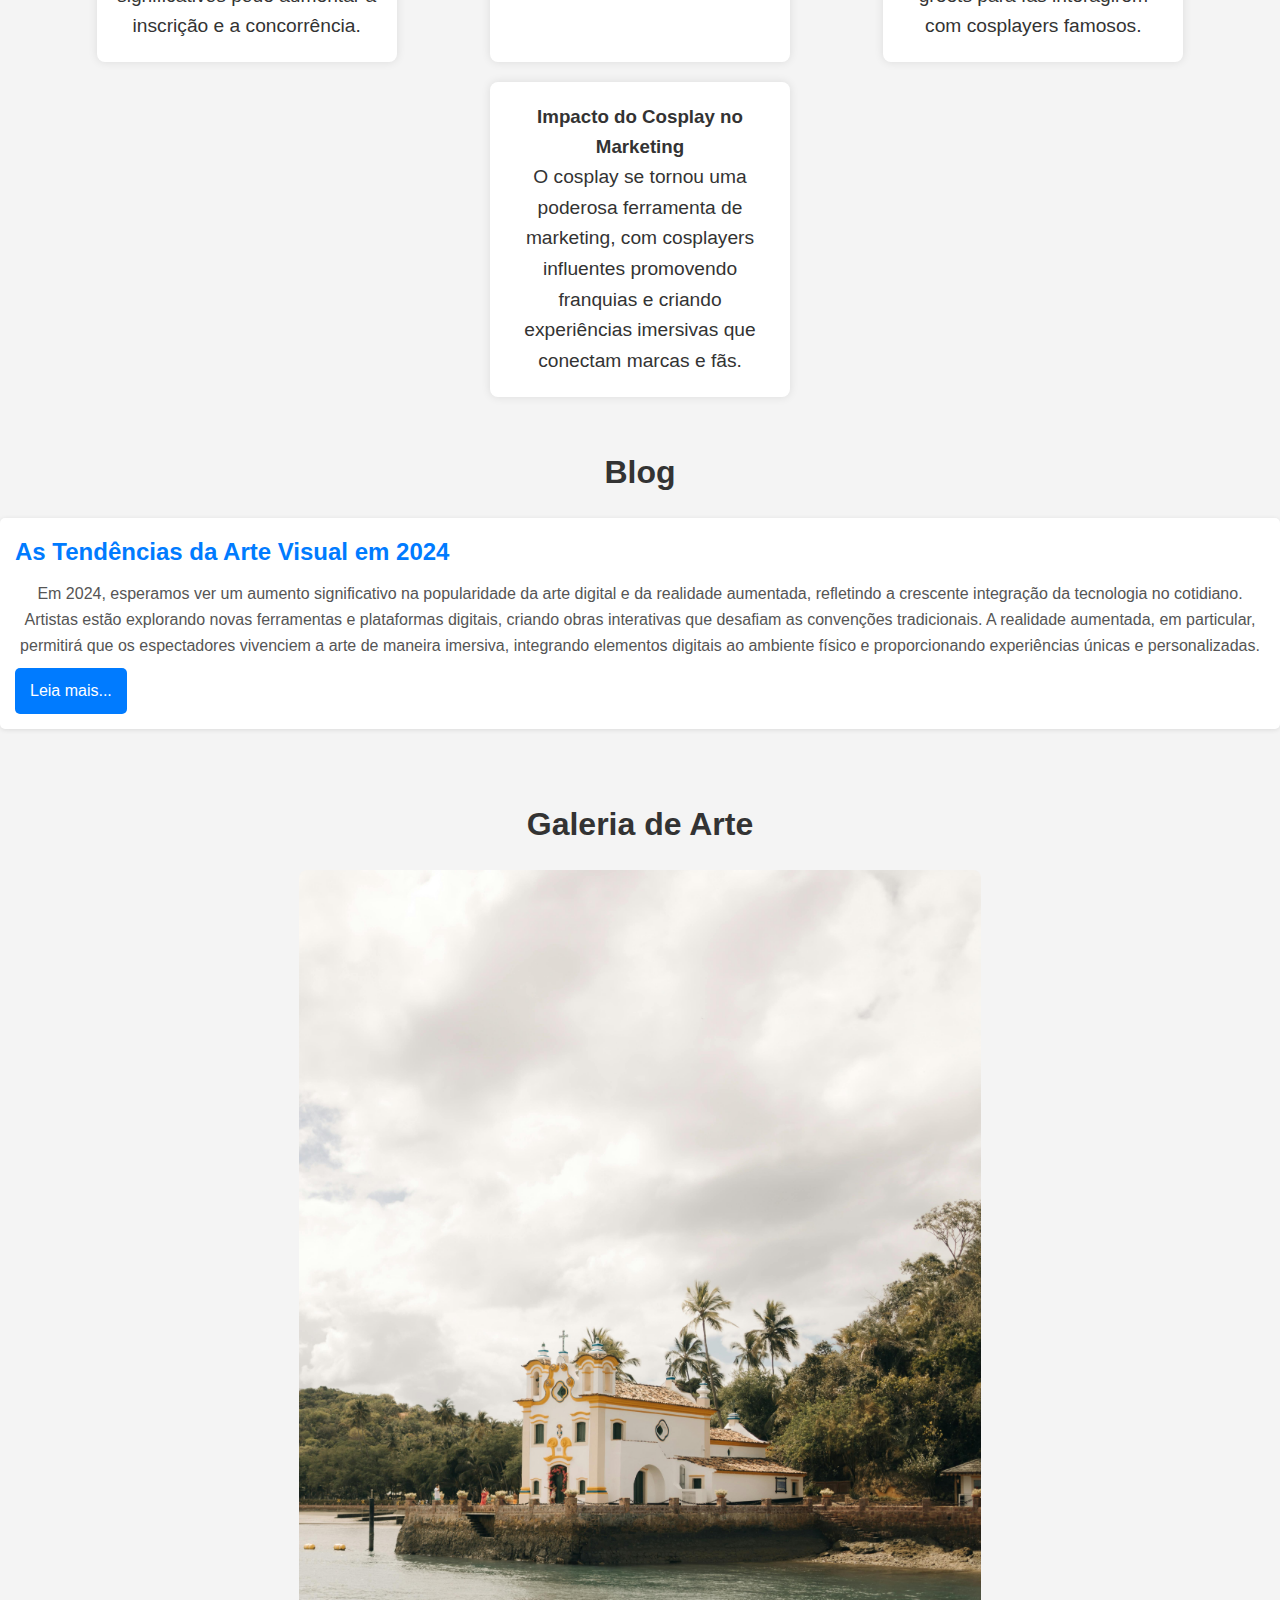
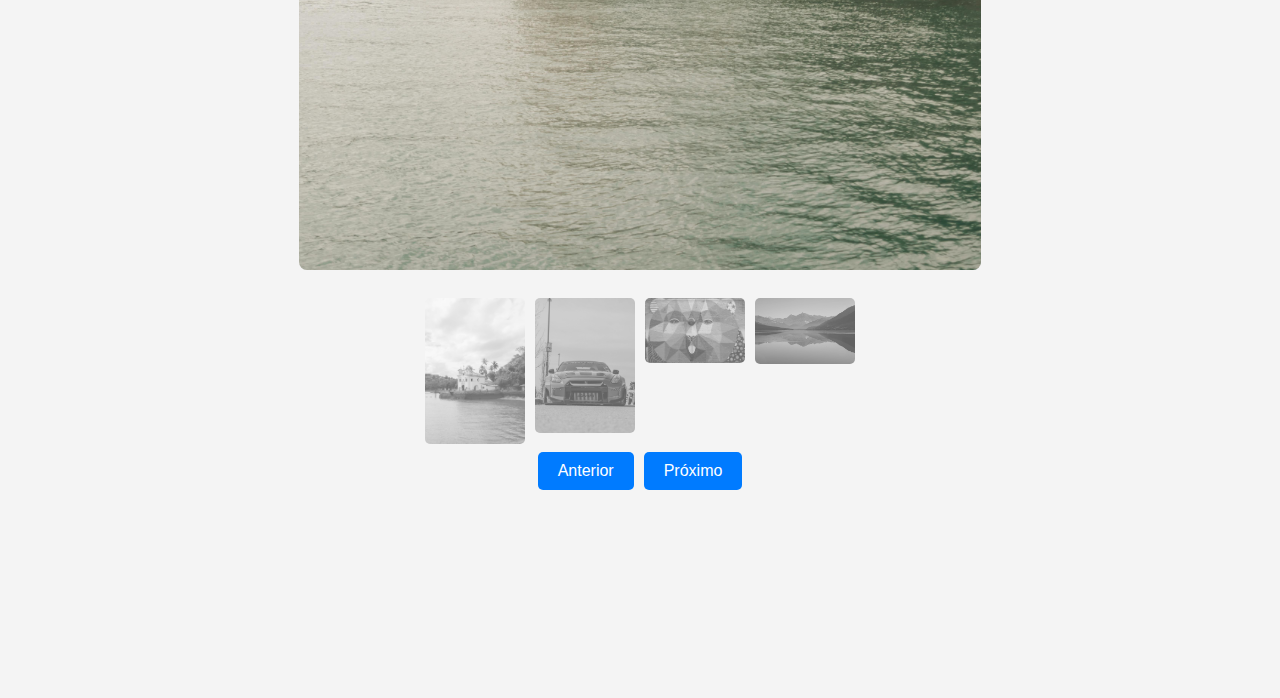
==== commit b6cf09e9: "Update index.html" ====
--- a/index.html
+++ b/index.html
@@ -21,9 +21,9 @@
         <ul>
             <li><a href="#sobre">Sobre</a></li>
             <li><a href="#oportunidades">Oportunidades</a></li>
-            <li><a href="#portfolio">Portfólio</a></li>
+            <li><a href="#cosplay">Cosplay</a></li>
             <li><a href="#blog">Blog</a></li>
-            <li><a href="#contato">Contato</a></li>
+            <li><a href="#galeria">Galeria</a></li>
         </ul>
     </nav>
     <button id="toggleButton" class="toggle-button">Menu</button>
@@ -94,7 +94,7 @@
     </blockquote>
     </section>
 
- <section id="oportunidades" class="container">
+ <section id="cosplay" class="container">
      <div class="grid">
         <h2>Marketing e Eventos de Cosplay</h2>
         <p>O marketing de eventos de cosplay é um campo em crescimento, refletindo a popularidade da cultura geek em convenções e festivais. Abaixo, exploramos algumas estratégias eficazes.</p>
@@ -128,7 +128,7 @@
             </div>
      </div>
  </section>
-
+<seletion id="blog" class="blog">
     <h2 class="blog-title">Blog</h2>
     
     <article class="blog-post">
@@ -136,7 +136,7 @@
         <p class="post-excerpt">Em 2024, esperamos ver um aumento significativo na popularidade da arte digital e da realidade aumentada, refletindo a crescente integração da tecnologia no cotidiano. Artistas estão explorando novas ferramentas e plataformas digitais, criando obras interativas que desafiam as convenções tradicionais. A realidade aumentada, em particular, permitirá que os espectadores vivenciem a arte de maneira imersiva, integrando elementos digitais ao ambiente físico e proporcionando experiências únicas e personalizadas.</p>
         <a href="https://abra.com.br/artigos/quais-as-principais-tendencias-na-arte-digital-para-2024/" class="read-more">Leia mais...</a>
     </article>
-
+</seletion>
 
 
 </section>
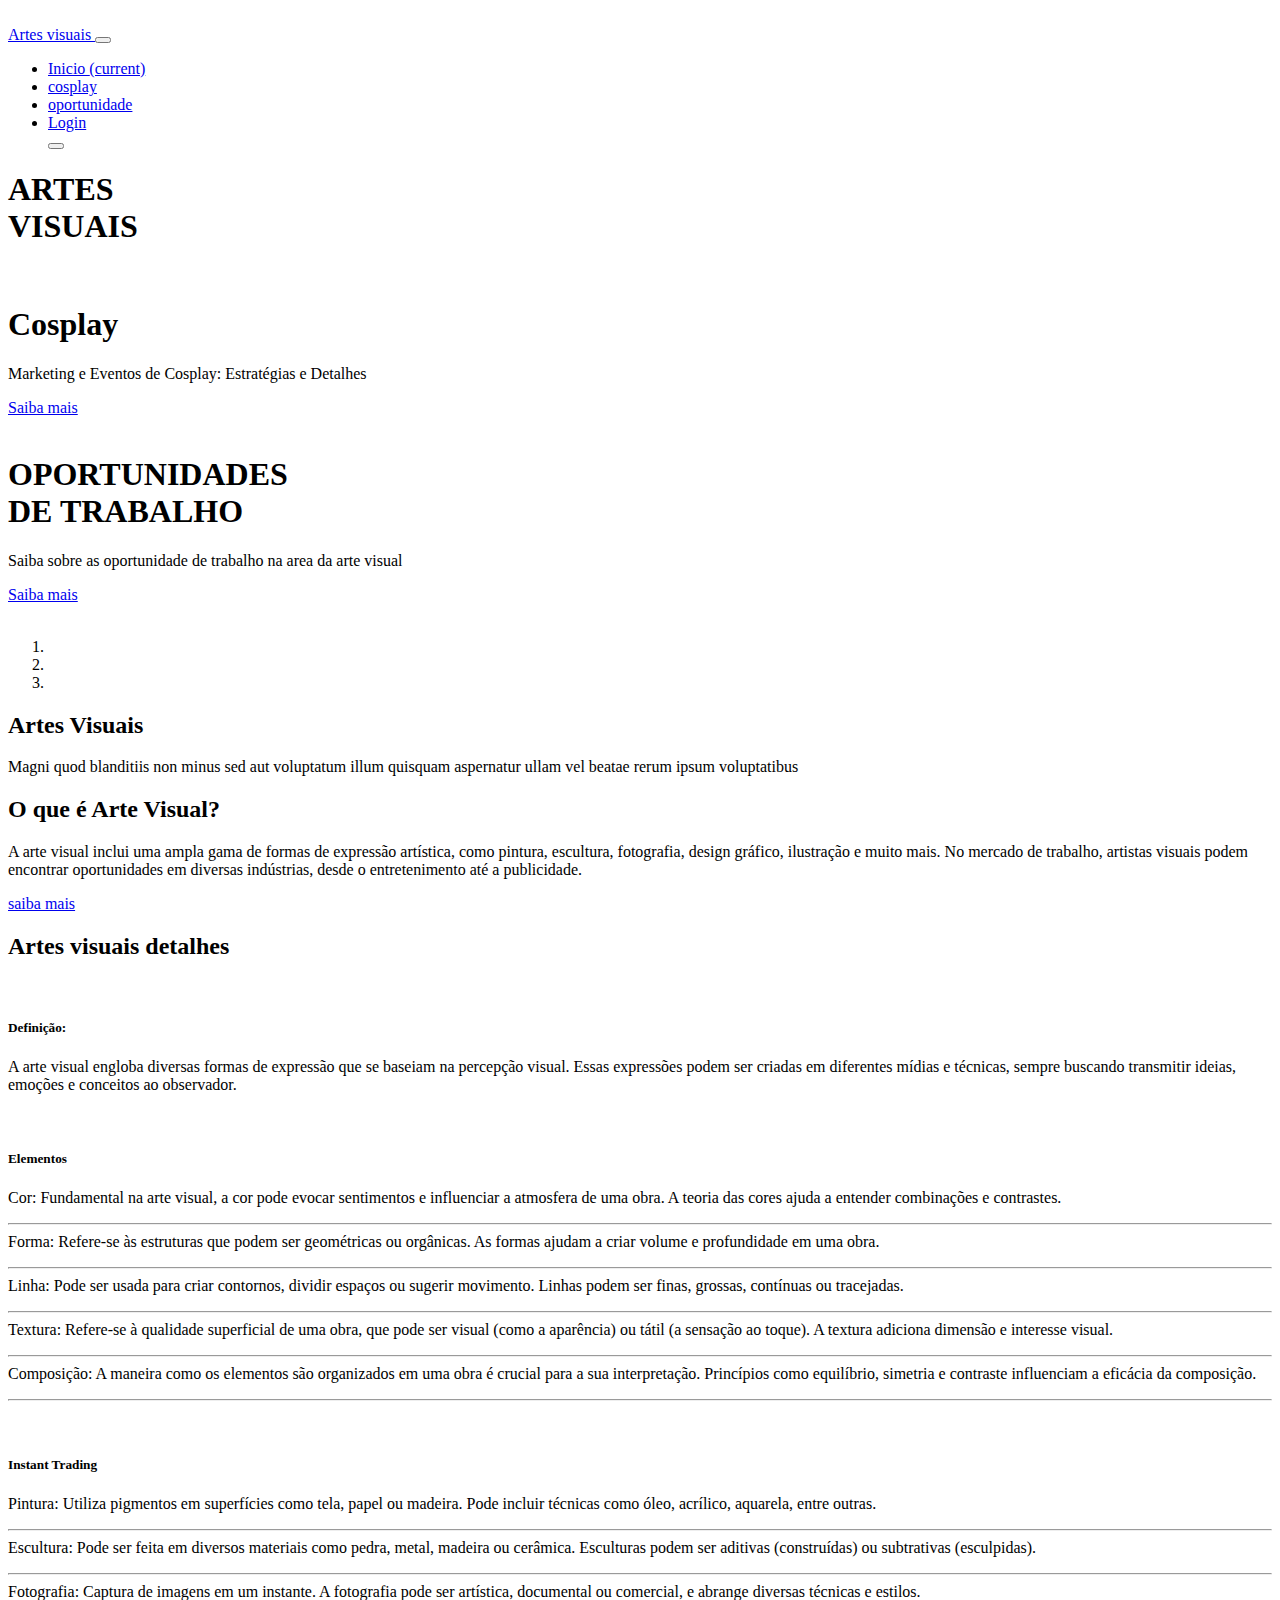
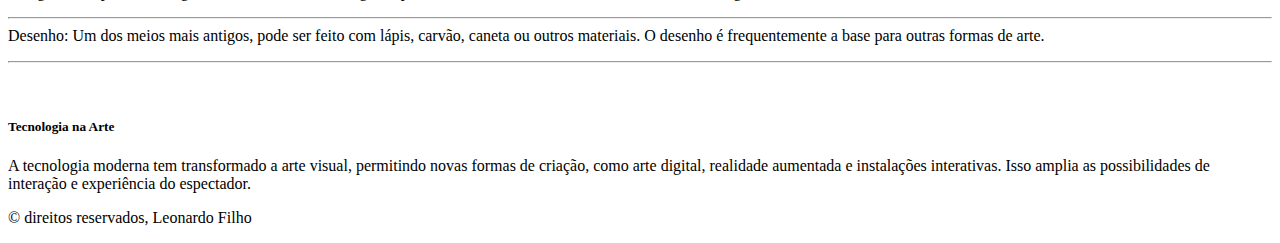
==== commit 12a5a607: "Update index.html" ====
--- a/index.html
+++ b/index.html
@@ -1,180 +1,290 @@
-
 <!DOCTYPE html>
-<html lang="pt-br">
+<html>
+
 <head>
-    <meta charset="UTF-8">
-    <meta name="viewport" content="width=device-width, initial-scale=1.0">
-    <meta name="description" content="Descubra o mundo da Arte Visual e explore oportunidades no mercado de trabalho. Designers gráficos, fotógrafos, artistas digitais e muito mais!">
-<meta name="keywords" content="Arte Visual, Mercado de Trabalho, Designer Gráfico, Fotógrafo, Artista Digital, Ilustrador">
-<meta name="robots" content="index, follow">
-<link href="CSS/style.css" rel="stylesheet">
-    <title>Mercado de Trabalho - Arte Visual</title>
-
+  <meta charset="utf-8" />
+  <meta http-equiv="X-UA-Compatible" content="IE=edge" />
+  <meta name="viewport" content="width=device-width, initial-scale=1, shrink-to-fit=no" />
+  <meta name="keywords" content="" />
+  <meta name="description" content="" />
+  <meta name="author" content="" />
+  <link rel="shortcut icon" href="https://w7.pngwing.com/pngs/415/32/png-transparent-art-visual-arts-logo-stock-photography-area.png" type="">
+  <title> Artes Visuais </title>
+  <link rel="stylesheet" type="text/css" href="css/bootstrap.css" />
+  <link href="https://fonts.googleapis.com/css2?family=Roboto:wght@400;500;700;900&display=swap" rel="stylesheet">
+  <link rel="stylesheet" type="text/css" href="https://cdnjs.cloudflare.com/ajax/libs/OwlCarousel2/2.3.4/assets/owl.carousel.min.css" />
+  <link href="css/font-awesome.min.css" rel="stylesheet" />
+  <link href="css/style.css" rel="stylesheet" />
+  <link href="css/responsive.css" rel="stylesheet" />
 
 </head>
+
 <body>
-<header id="header">
-    <div class="logo">
-        <h1>Arte Visual</h1>
-    </div>
-    <nav id="nav">
-        <ul>
-            <li><a href="#sobre">Sobre</a></li>
-            <li><a href="#oportunidades">Oportunidades</a></li>
-            <li><a href="#cosplay">Cosplay</a></li>
-            <li><a href="#blog">Blog</a></li>
-            <li><a href="#galeria">Galeria</a></li>
-        </ul>
-    </nav>
-    <button id="toggleButton" class="toggle-button">Menu</button>
-</header>
-
-    <section id="hero">
-        <h2>Descubra o Mundo da Arte Visual</h2>
-        <p>Explore as oportunidades de carreira e o impacto da arte visual no mundo moderno.</p>
-        <button onclick="scrollToSection('#oportunidades')">Ver Oportunidades</button>
+
+  <div class="hero_area">
+
+    <div class="hero_bg_box">
+      <div class="bg_img_box">
+        <img src="images/hero-bg.png" alt="">
+      </div>
+    </div>
+    <header class="header_section">
+      <div class="container-fluid">
+        <nav class="navbar navbar-expand-lg custom_nav-container ">
+          <a class="navbar-brand" href="index.html">
+            <span>
+              Artes visuais
+            </span>
+          </a>
+
+          <button class="navbar-toggler" type="button" data-toggle="collapse" data-target="#navbarSupportedContent" aria-controls="navbarSupportedContent" aria-expanded="false" aria-label="Toggle navigation">
+            <span class=""> </span>
+          </button>
+
+          <div class="collapse navbar-collapse" id="navbarSupportedContent">
+            <ul class="navbar-nav  ">
+              <li class="nav-item active">
+                <a class="nav-link" href="index.html">Inicio <span class="sr-only">(current)</span></a>
+              </li>
+              <li class="nav-item">
+                <a class="nav-link" href="cosplay.html"> cosplay</a>
+              </li>
+              <li class="nav-item">
+                <a class="nav-link" href="oportuni.html">oportunidade</a>
+              </li>
+              <li class="nav-item">
+                <a class="nav-link" href="#"> <i class="fa fa-user" aria-hidden="true"></i> Login</a>
+              </li>
+              <form class="form-inline">
+                <button class="btn  my-2 my-sm-0 nav_search-btn" type="submit">
+                  <i class="fa fa-search" aria-hidden="true"></i>
+                </button>
+              </form>
+            </ul>
+          </div>
+        </nav>
+      </div>
+    </header>
+    <section class="slider_section ">
+      <div id="customCarousel1" class="carousel slide" data-ride="carousel">
+        <div class="carousel-inner">
+          <div class="carousel-item active">
+            <div class="container ">
+              <div class="row">
+                <div class="col-md-6 ">
+                  <div class="detail-box">
+                    <h1>
+                      ARTES <br>
+                      VISUAIS
+                    </h1>
+                    <p>
+                      
+                    </p>
+                  </div>
+                </div>
+                <div class="col-md-6">
+                  <div class="img-box">
+                    <img src="images/slider-img.png" alt="">
+                  </div>
+                </div>
+              </div>
+            </div>
+          </div>
+          <div class="carousel-item ">
+            <div class="container ">
+              <div class="row">
+                <div class="col-md-6 ">
+                  <div class="detail-box">
+                    <h1>
+                      Cosplay <br>
+                  
+                    </h1>
+                    <p>
+                      Marketing e Eventos de Cosplay: Estratégias e Detalhes
+                    </p>
+                    <div class="btn-box">
+                      <a href="cosplay.html" class="btn1">
+                        Saiba mais
+                      </a>
+                    </div>
+                  </div>
+                </div>
+                <div class="col-md-6">
+                  <div class="img-box">
+                    <img src="images/slider-img.png" alt="">
+                  </div>
+                </div>
+              </div>
+            </div>
+          </div>
+          <div class="carousel-item">
+            <div class="container ">
+              <div class="row">
+                <div class="col-md-6 ">
+                  <div class="detail-box">
+                    <h1>
+                      OPORTUNIDADES <br>
+                      DE TRABALHO
+                    </h1>
+                    <p>
+                     Saiba sobre as oportunidade de trabalho na area da arte visual
+                                 </p>
+                    <div class="btn-box">
+                      <a href="oportuni.html" class="btn1">
+                        Saiba mais
+                      </a>
+                    </div>
+                  </div>
+                </div>
+                <div class="col-md-6">
+                  <div class="img-box">
+                    <img src="images/slider-img.png" alt="">
+                  </div>
+                </div>
+              </div>
+            </div>
+          </div>
+        </div>
+        <ol class="carousel-indicators">
+          <li data-target="#customCarousel1" data-slide-to="0" class="active"></li>
+          <li data-target="#customCarousel1" data-slide-to="1"></li>
+          <li data-target="#customCarousel1" data-slide-to="2"></li>
+        </ol>
+      </div>
+
     </section>
-
-    <section id="sobre" class="container">
-        <h2>O que é Arte Visual?</h2>
-        <p>A arte visual inclui uma ampla gama de formas de expressão artística, como pintura, escultura, fotografia, design gráfico, ilustração e muito mais. No mercado de trabalho, artistas visuais podem encontrar oportunidades em diversas indústrias, desde o entretenimento até a publicidade.</p>
-        <img src="img/pexels-pixabay-161154.jpg">
-    </section>
-
-    <section id="oportunidades" class="container">
-        <h2>Oportunidades no Mercado</h2>
-        <div class="grid">
-            <div class="card">
-                <h3>Designer Gráfico</h3>
-                <p>Crie soluções visuais para empresas e marcas, desde logos até campanhas publicitárias.</p>
-            </div>
-            <div class="card">
-                <h3>Artista Digital</h3>
-                <p>Utilize ferramentas digitais para criar ilustrações, animações e peças interativas.</p>
-            </div>
-            <div class="card">
-                <h3>Ilustrador</h3>
-                <p>Desenhe e crie ilustrações para livros, revistas, sites e outras mídias.</p>
-            </div>
-            <div class="card">
-                <h3>Fotógrafo</h3>
-                <p>Capture imagens que comunicam ideias, eventos e emoções através da lente.</p>
-            </div>
-            <div class="card">
-                <h3>Web Designer</h3>
-                <p>Projete e crie layouts e interfaces de sites que proporcionem uma experiência agradável ao usuário.</p>
-            </div>
-            <div class="card">
-                <h3>Animador</h3>
-                <p>Dê vida a personagens e cenários através de animação 2D ou 3D, criando conteúdos para filmes, jogos e publicidade.</p>
-            </div>
-            <div class="card">
-                <h3>Diretor de Arte</h3>
-                <p>Supervise a estética visual de projetos, garantindo a coesão e a identidade da marca.</p>
-            </div>
-            <div class="card">
-                <h3>Editor de Vídeo</h3>
-                <p>Monte e edite vídeos para diversos formatos, desde clipes publicitários até produções cinematográficas.</p>
-            </div>
-            <div class="card">
-                <h3>Copywriter</h3>
-                <p>Escreva textos persuasivos para anúncios, sites e campanhas, capturando a atenção do público e estimulando ações.</p>
-            </div>
-            
-        </div>
-    </section>
-    
-    <section id="depoimentos">
-    <h2>Depoimentos</h2>
-    <blockquote>
-        <p>"A arte visual transformou a minha vida e me permitiu expressar quem eu sou." - Maria Silva, Artista Visual</p>
-    </blockquote>
-    <blockquote>
-        <p>"A arte é uma linguagem universal que conecta pessoas de diferentes culturas." - João Oliveira, Curador de Arte</p>
-    </blockquote>
-    </section>
-
- <section id="cosplay" class="container">
-     <div class="grid">
-        <h2>Marketing e Eventos de Cosplay</h2>
-        <p>O marketing de eventos de cosplay é um campo em crescimento, refletindo a popularidade da cultura geek em convenções e festivais. Abaixo, exploramos algumas estratégias eficazes.</p>
-        <div class="card">
-        <h3>1. Segmentação de Público</h3>
-        <p>Conhecer o público-alvo é essencial. Os eventos atraem fãs de animes, quadrinhos e games, e as campanhas devem se ajustar a cada nicho.</p>
-            </div>
-        <div class="card">
-        <h3>2. Redes Sociais e Influenciadores</h3>
-        <p>As redes sociais são fundamentais para promover eventos e cosplayers. Usar influenciadores e criar uma hashtag oficial gera engajamento e visibilidade.</p>
-            </div>
-        <div class="card">
-        <h3>3. Parcerias com Marcas</h3>
-        <p>Firmar parcerias com grandes marcas de entretenimento aumenta a visibilidade do evento e oferece prêmios atraentes.</p>
-            </div>
-        <div class="card">
-        <h3>4. Concursos de Cosplay</h3>
-        <p>Os concursos são atraentes para os participantes, e promover prêmios significativos pode aumentar a inscrição e a concorrência.</p>
-            </div>
-        <div class="card">
-        <h3>5. Engajamento Pré-Evento</h3>
-        <p>Teasers, lives e conteúdo interativo mantêm o público animado antes do evento.</p>
-            </div>
-        <div class="card">
-        <h3>6. Ativação no Local</h3>
-        <p>A experiência no local é crucial, com photobooths, estandes interativos e meet & greets para fãs interagirem com cosplayers famosos.</p>
-            </div>
-        <div class="card">
-        <h3>Impacto do Cosplay no Marketing</h3>
-        <p>O cosplay se tornou uma poderosa ferramenta de marketing, com cosplayers influentes promovendo franquias e criando experiências imersivas que conectam marcas e fãs.</p>
-            </div>
-     </div>
- </section>
-<seletion id="blog" class="blog">
-    <h2 class="blog-title">Blog</h2>
-    
-    <article class="blog-post">
-        <h3 class="post-title">As Tendências da Arte Visual em 2024</h3>
-        <p class="post-excerpt">Em 2024, esperamos ver um aumento significativo na popularidade da arte digital e da realidade aumentada, refletindo a crescente integração da tecnologia no cotidiano. Artistas estão explorando novas ferramentas e plataformas digitais, criando obras interativas que desafiam as convenções tradicionais. A realidade aumentada, em particular, permitirá que os espectadores vivenciem a arte de maneira imersiva, integrando elementos digitais ao ambiente físico e proporcionando experiências únicas e personalizadas.</p>
-        <a href="https://abra.com.br/artigos/quais-as-principais-tendencias-na-arte-digital-para-2024/" class="read-more">Leia mais...</a>
-    </article>
-</seletion>
-
-
-</section>
-
-
-
-   
-    <section id="galeria" class="gallery-container">
-        <h2 class="gallery-title">Galeria de Arte</h2>
-        <div class="image-display">
-            <img id="galleryImage" src="img/pexels-jason-reis-1986749370-28946780.jpg" alt="Descrição da imagem atual">
-        </div>
-        <div class="gallery-grid">
-            <div class="gallery-item" data-img="img/pexels-jason-reis-1986749370-28946780.jpg">
-                <img src="img/pexels-jason-reis-1986749370-28946780.jpg" alt="Descrição da imagem 1">
-            </div>
-            <div class="gallery-item" data-img="img/pexels-jakewymoore-11913285.jpg">
-                <img src="img/pexels-jakewymoore-11913285.jpg" alt="Descrição da imagem 2">
-            </div>
-            <div class="gallery-item" data-img="img/pexels-heftiba-1194420.jpg">
-                <img src="img/pexels-heftiba-1194420.jpg" alt="Descrição da imagem 3">
-            </div>
-            <div class="gallery-item" data-img="img/pexels-bri-schneiter-28802-346529.jpg">
-                <img src="img/pexels-bri-schneiter-28802-346529.jpg" alt="Descrição da imagem 4">
-            </div>
-
-        </div>
-        <div class="buttons">
-            <button id="prevButton">Anterior</button>
-            <button id="nextButton">Próximo</button>
-        </div>
-    </section>
-    
-    
-    
-   
-       <canvas id="particleCanvas"></canvas>
-        <script src="JS/script.js" ></script>
+  </div>
+
+  <section class="about_section layout_padding">
+    <div class="container  ">
+      <div class="heading_container heading_center">
+        <h2>
+          Artes <span>Visuais</span>
+        </h2>
+        <p>
+          Magni quod blanditiis non minus sed aut voluptatum illum quisquam aspernatur ullam vel beatae rerum ipsum voluptatibus
+        </p>
+      </div>
+      <div class="row">
+        <div class="col-md-6 ">
+          <div class="img-box">
+
+          </div>
+        </div>
+        <div class="col-md-6">
+          <div class="detail-box">
+            <h2>O que é Arte Visual?</h2>
+            <p>A arte visual inclui uma ampla gama de formas de expressão artística, como pintura, escultura, fotografia, design gráfico, ilustração e muito mais. No mercado de trabalho, artistas visuais podem encontrar oportunidades em diversas indústrias, desde o entretenimento até a publicidade.</p>
+           
+            <a href="https://artsandculture.google.com/usergallery/artes-visuais/hAKSP5UvfuouIA?hl=pt-BR">
+              saiba mais
+            </a>
+          </div>
+        </div>
+      </div>
+    </div>
+  </section>
+
+
+  <section class="why_section layout_padding">
+    <div class="container">
+      <div class="heading_container heading_center">
+        <h2>
+          Artes visuais <span>detalhes</span>
+        </h2>
+      </div>
+      <div class="why_container">
+        <div class="box">
+          <div class="img-box">
+            <img src="images/w1.png" alt="">
+          </div>
+          <div class="detail-box">
+            <h5>
+              Definição:
+            </h5>
+            <p>
+              A arte visual engloba diversas formas de expressão que se baseiam na percepção visual. Essas expressões podem ser criadas em diferentes mídias e técnicas, sempre buscando transmitir ideias, emoções e conceitos ao observador.
+            </p>
+          </div>
+        </div>
+        <div class="box">
+          <div class="img-box">
+            <img src="images/w2.png" alt="">
+          </div>
+          <div class="detail-box">
+            <h5>
+              Elementos
+            </h5>
+            <p><p>
+              Cor: Fundamental na arte visual, a cor pode evocar sentimentos e influenciar a atmosfera de uma obra. A teoria das cores ajuda a entender combinações e contrastes.
+            </p><p><hr>
+Forma: Refere-se às estruturas que podem ser geométricas ou orgânicas. As formas ajudam a criar volume e profundidade em uma obra.
+<p><hr>
+Linha: Pode ser usada para criar contornos, dividir espaços ou sugerir movimento. Linhas podem ser finas, grossas, contínuas ou tracejadas.
+</p><p><hr>
+Textura: Refere-se à qualidade superficial de uma obra, que pode ser visual (como a aparência) ou tátil (a sensação ao toque). A textura adiciona dimensão e interesse visual.
+</p><p><hr>
+Composição: A maneira como os elementos são organizados em uma obra é crucial para a sua interpretação. Princípios como equilíbrio, simetria e contraste influenciam a eficácia da composição.
+</p><p><hr>
+</p>
+          </div>
+        </div>
+        <div class="box">
+          <div class="img-box">
+            <img src="images/w3.png" alt="">
+          </div>
+          <div class="detail-box">
+            <h5>
+              Instant Trading
+            </h5>
+            <p><p>
+              Pintura: Utiliza pigmentos em superfícies como tela, papel ou madeira. Pode incluir técnicas como óleo, acrílico, aquarela, entre outras.
+            </p><p><hr>
+Escultura: Pode ser feita em diversos materiais como pedra, metal, madeira ou cerâmica. Esculturas podem ser aditivas (construídas) ou subtrativas (esculpidas).
+</p><p><hr>
+Fotografia: Captura de imagens em um instante. A fotografia pode ser artística, documental ou comercial, e abrange diversas técnicas e estilos.
+</p><p><hr>
+Desenho: Um dos meios mais antigos, pode ser feito com lápis, carvão, caneta ou outros materiais. O desenho é frequentemente a base para outras formas de arte.
+</p><p><hr>
+            </p>
+          </div>
+        </div>
+        <div class="box">
+          <div class="img-box">
+            <img src="images/w4.png" alt="">
+          </div>
+          <div class="detail-box">
+            <h5>
+              Tecnologia na Arte
+            </h5>
+            <p>
+              A tecnologia moderna tem transformado a arte visual, permitindo novas formas de criação, como arte digital, realidade aumentada e instalações interativas. Isso amplia as possibilidades de interação e experiência do espectador.
+            </p>
+          </div>
+        </div>
+      </div>
+    </div>
+  </section>
+
+
+  <section class="footer_section">
+    <div class="container">
+      <p>
+        &copy; <span id="displayYear"></span> direitos reservados, Leonardo Filho
+      </p>
+    </div>
+  </section>
+
+  <script type="text/javascript" src="js/jquery-3.4.1.min.js"></script>
  
+  <script src="https://cdn.jsdelivr.net/npm/popper.js@1.16.0/dist/umd/popper.min.js" integrity="sha384-Q6E9RHvbIyZFJoft+2mJbHaEWldlvI9IOYy5n3zV9zzTtmI3UksdQRVvoxMfooAo" crossorigin="anonymous">
+  </script>
+
+  <script type="text/javascript" src="js/bootstrap.js"></script>
+
+  <script type="text/javascript" src="https://cdnjs.cloudflare.com/ajax/libs/OwlCarousel2/2.3.4/owl.carousel.min.js">
+  </script>
+
 </body>
+
 </html>
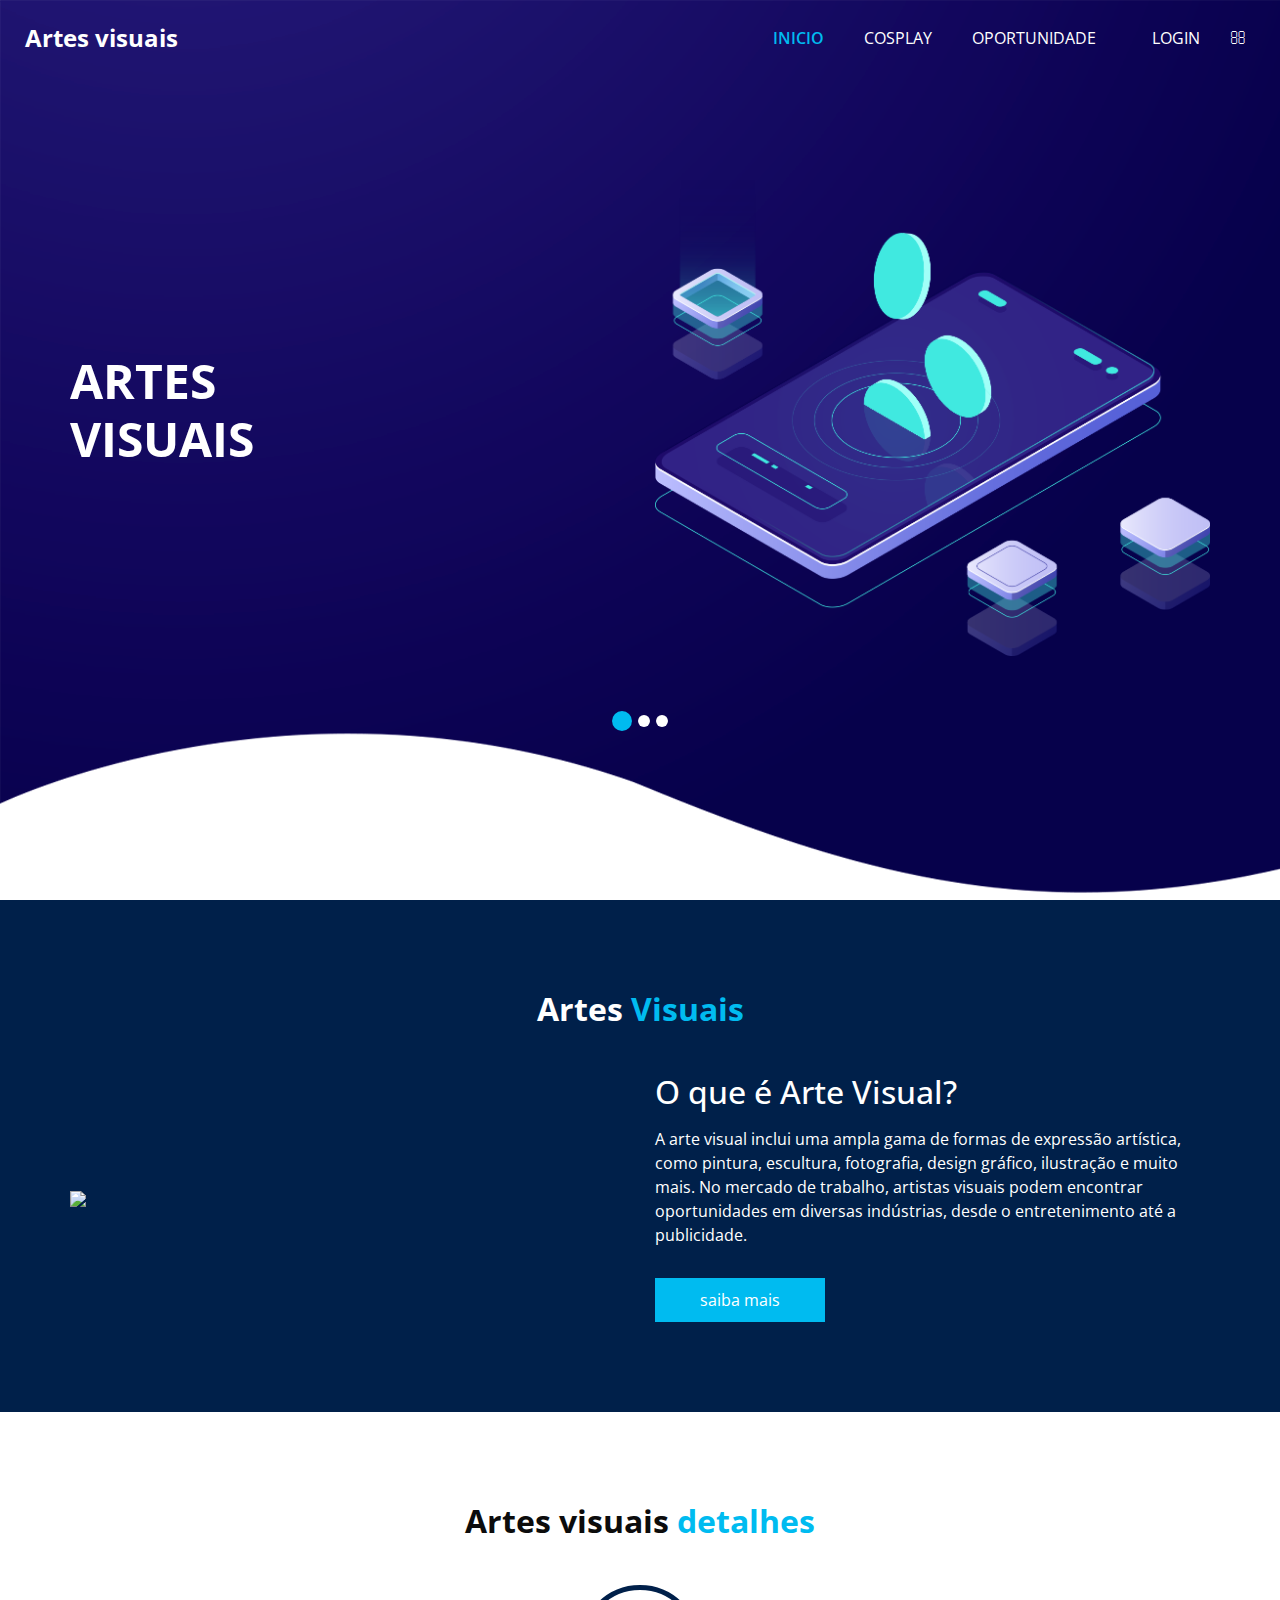
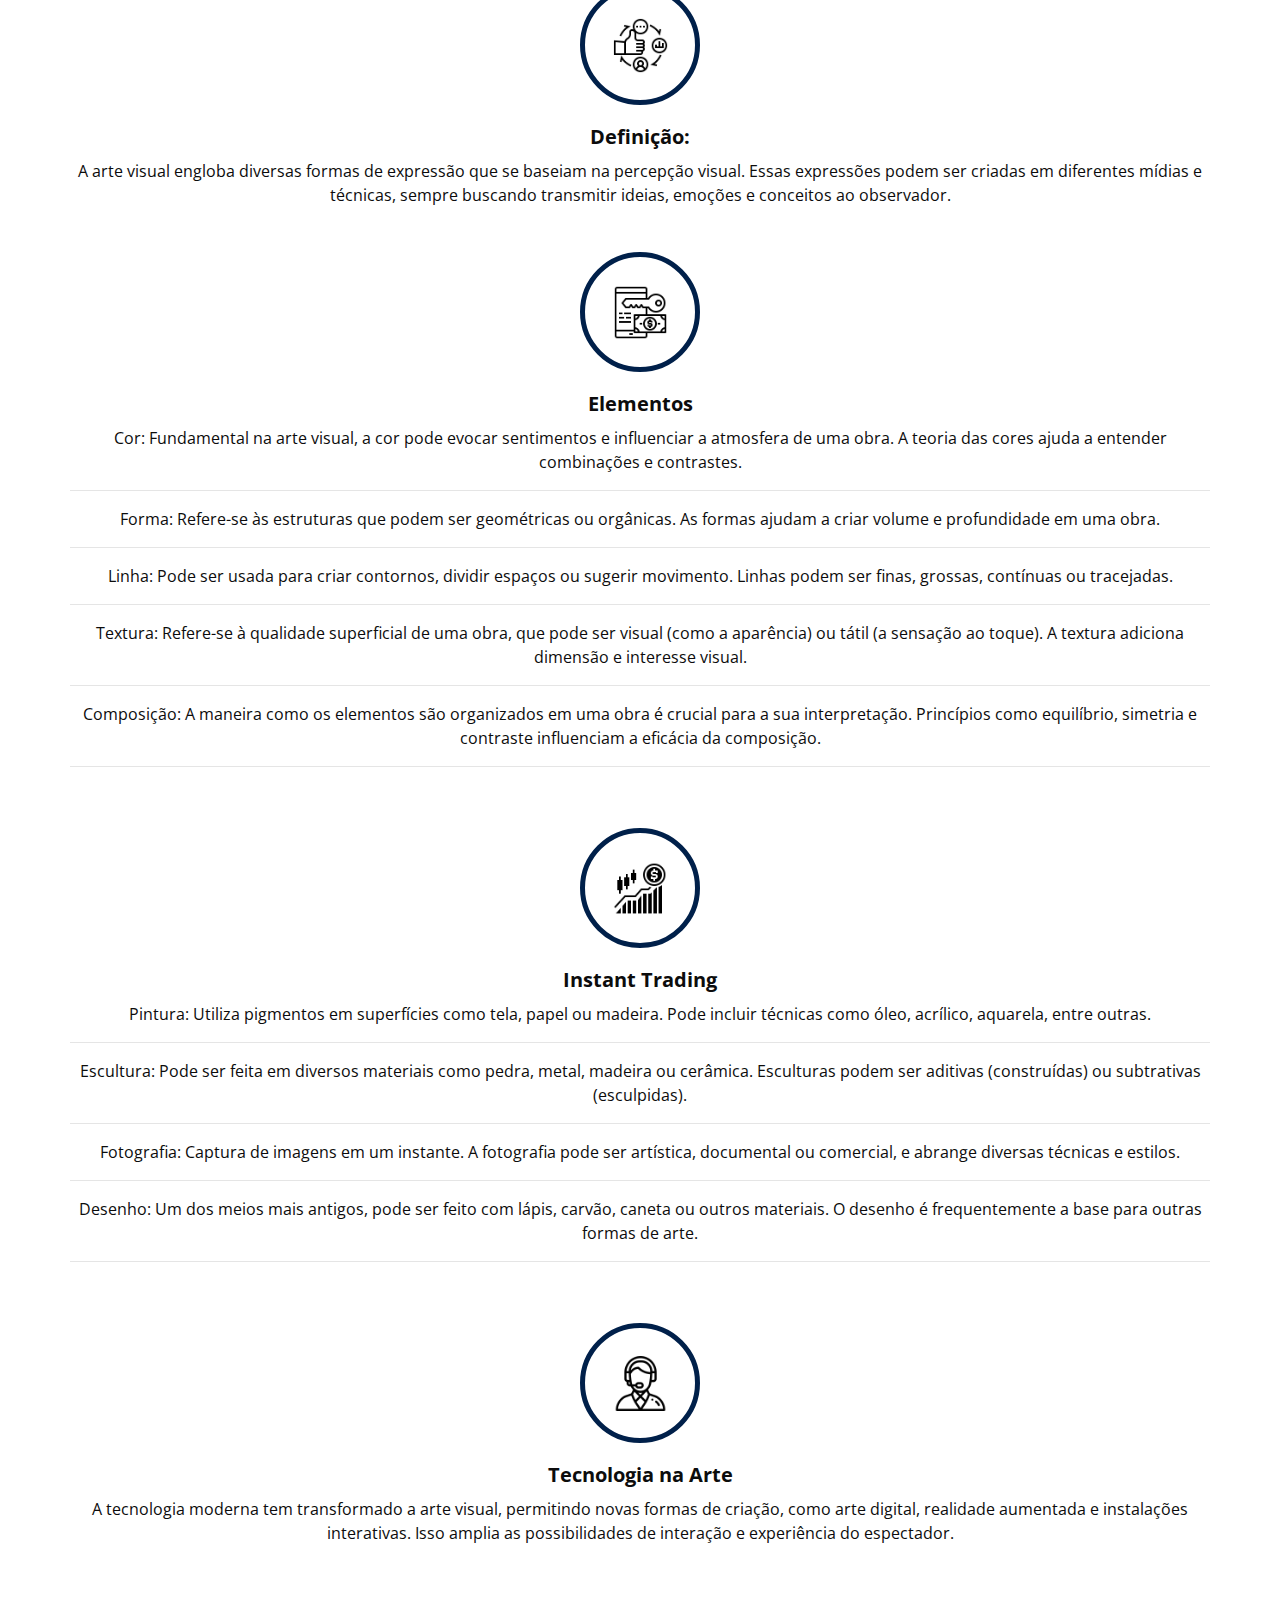
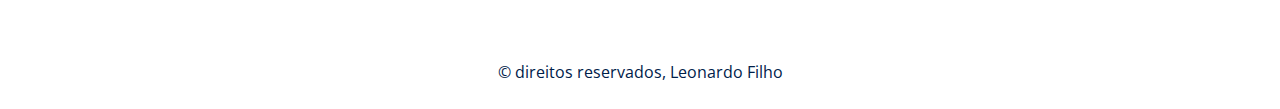
==== commit e5967872: "Update index.html" ====
--- a/index.html
+++ b/index.html
@@ -161,14 +161,11 @@
         <h2>
           Artes <span>Visuais</span>
         </h2>
-        <p>
-          Magni quod blanditiis non minus sed aut voluptatum illum quisquam aspernatur ullam vel beatae rerum ipsum voluptatibus
-        </p>
       </div>
       <div class="row">
         <div class="col-md-6 ">
           <div class="img-box">
-
+         <img src="https://encrypted-tbn0.gstatic.com/images?q=tbn:ANd9GcSOub1A9NAEEEFNzwFw5m-YoTx-tfMK-HNDGLIrMHNlp2_8zp_1GHbg42I&s=10"> 
           </div>
         </div>
         <div class="col-md-6">
--- a/css/style.css
+++ b/css/style.css
@@ -0,0 +1,930 @@
+@import url("https://fonts.googleapis.com/css2?family=Lato:wght@400;700&family=Open+Sans:wght@300;400;600;700&display=swap");
+body {
+  font-family: "Open Sans", sans-serif;
+  color: #0c0c0c;
+  background-color: #ffffff;
+  overflow-x: hidden;
+}
+
+.layout_padding {
+  padding: 90px 0;
+}
+
+.layout_padding2 {
+  padding: 75px 0;
+}
+
+.layout_padding2-top {
+  padding-top: 75px;
+}
+
+.layout_padding2-bottom {
+  padding-bottom: 75px;
+}
+
+.layout_padding-top {
+  padding-top: 90px;
+}
+
+.layout_padding-bottom {
+  padding-bottom: 90px;
+}
+
+.heading_container {
+  display: -webkit-box;
+  display: -ms-flexbox;
+  display: flex;
+  -webkit-box-orient: vertical;
+  -webkit-box-direction: normal;
+      -ms-flex-direction: column;
+          flex-direction: column;
+  -webkit-box-align: start;
+      -ms-flex-align: start;
+          align-items: flex-start;
+}
+
+.heading_container h2 {
+  position: relative;
+  font-weight: bold;
+  margin-bottom: 0;
+}
+
+.heading_container h2 span {
+  color: #00bbf0;
+}
+
+.heading_container p {
+  margin-top: 10px;
+  margin-bottom: 0;
+}
+
+.heading_container.heading_center {
+  -webkit-box-align: center;
+      -ms-flex-align: center;
+          align-items: center;
+  text-align: center;
+}
+
+a,
+a:hover,
+a:focus {
+  text-decoration: none;
+}
+
+a:hover,
+a:focus {
+  color: initial;
+}
+
+.btn,
+.btn:focus {
+  outline: none !important;
+  -webkit-box-shadow: none;
+          box-shadow: none;
+}
+
+/*header section*/
+.hero_area {
+  position: relative;
+  min-height: 100vh;
+  display: -webkit-box;
+  display: -ms-flexbox;
+  display: flex;
+  -webkit-box-orient: vertical;
+  -webkit-box-direction: normal;
+      -ms-flex-direction: column;
+          flex-direction: column;
+}
+
+.hero_area .hero_bg_box {
+  position: absolute;
+  top: 0;
+  left: 0;
+  width: 100%;
+  height: 100%;
+  display: -webkit-box;
+  display: -ms-flexbox;
+  display: flex;
+  -webkit-box-pack: center;
+      -ms-flex-pack: center;
+          justify-content: center;
+  -webkit-box-align: end;
+      -ms-flex-align: end;
+          align-items: flex-end;
+  overflow: hidden;
+  z-index: -1;
+}
+
+.hero_area .hero_bg_box .bg_img_box {
+  min-width: 100%;
+  min-height: 100%;
+}
+
+.hero_area .hero_bg_box img {
+  min-width: 100%;
+  min-height: 100%;
+}
+
+.sub_page .hero_area {
+  min-height: auto;
+  background: linear-gradient(130deg, #231a6f, #0f054c);
+}
+
+.sub_page .hero_area .hero_bg_box {
+  display: none;
+}
+
+.header_section {
+  padding: 15px 0;
+}
+
+.header_section .container-fluid {
+  padding-right: 25px;
+  padding-left: 25px;
+}
+
+.navbar-brand span {
+  font-weight: bold;
+  font-size: 24px;
+  color: #ffffff;
+}
+
+.custom_nav-container {
+  padding: 0;
+}
+
+.custom_nav-container .navbar-nav {
+  margin-left: auto;
+}
+
+.custom_nav-container .navbar-nav .nav-item .nav-link {
+  padding: 5px 20px;
+  color: #ffffff;
+  text-align: center;
+  text-transform: uppercase;
+  border-radius: 5px;
+  -webkit-transition: all 0.3s;
+  transition: all 0.3s;
+}
+
+.custom_nav-container .navbar-nav .nav-item:hover .nav-link, .custom_nav-container .navbar-nav .nav-item.active .nav-link {
+  color: #00bbf0;
+}
+
+.custom_nav-container .navbar-nav .nav-item.active .nav-link {
+  font-weight: 600;
+}
+
+.custom_nav-container .nav_search-btn {
+  width: 35px;
+  height: 35px;
+  padding: 0;
+  border: none;
+  color: #ffffff;
+}
+
+.custom_nav-container .nav_search-btn:hover {
+  color: #00bbf0;
+}
+
+.custom_nav-container .navbar-toggler {
+  outline: none;
+}
+
+.custom_nav-container .navbar-toggler {
+  padding: 0;
+  width: 37px;
+  height: 42px;
+  -webkit-transition: all 0.3s;
+  transition: all 0.3s;
+}
+
+.custom_nav-container .navbar-toggler span {
+  display: block;
+  width: 35px;
+  height: 4px;
+  background-color: #ffffff;
+  margin: 7px 0;
+  -webkit-transition: all 0.3s;
+  transition: all 0.3s;
+  position: relative;
+  border-radius: 5px;
+  transition: all 0.3s;
+}
+
+.custom_nav-container .navbar-toggler span::before, .custom_nav-container .navbar-toggler span::after {
+  content: "";
+  position: absolute;
+  left: 0;
+  height: 100%;
+  width: 100%;
+  background-color: #ffffff;
+  top: -10px;
+  border-radius: 5px;
+  -webkit-transition: all 0.3s;
+  transition: all 0.3s;
+}
+
+.custom_nav-container .navbar-toggler span::after {
+  top: 10px;
+}
+
+.custom_nav-container .navbar-toggler[aria-expanded="true"] {
+  -webkit-transform: rotate(360deg);
+          transform: rotate(360deg);
+}
+
+.custom_nav-container .navbar-toggler[aria-expanded="true"] span {
+  -webkit-transform: rotate(45deg);
+          transform: rotate(45deg);
+}
+
+.custom_nav-container .navbar-toggler[aria-expanded="true"] span::before, .custom_nav-container .navbar-toggler[aria-expanded="true"] span::after {
+  -webkit-transform: rotate(90deg);
+          transform: rotate(90deg);
+  top: 0;
+}
+
+/*end header section*/
+/* slider section */
+.slider_section {
+  -webkit-box-flex: 1;
+      -ms-flex: 1;
+          flex: 1;
+  display: -webkit-box;
+  display: -ms-flexbox;
+  display: flex;
+  -webkit-box-align: center;
+      -ms-flex-align: center;
+          align-items: center;
+  position: relative;
+  padding: 45px 0 145px 0;
+}
+
+.slider_section .row {
+  -webkit-box-align: center;
+      -ms-flex-align: center;
+          align-items: center;
+}
+
+.slider_section #customCarousel1 {
+  width: 100%;
+  position: unset;
+}
+
+.slider_section .detail-box {
+  color: #00204a;
+}
+
+.slider_section .detail-box h1 {
+  font-size: 3rem;
+  font-weight: bold;
+  text-transform: uppercase;
+  margin-bottom: 15px;
+  color: #ffffff;
+}
+
+.slider_section .detail-box p {
+  color: #fefefe;
+  font-size: 14px;
+}
+
+.slider_section .detail-box .btn-box {
+  display: -webkit-box;
+  display: -ms-flexbox;
+  display: flex;
+  margin: 0 -5px;
+  margin-top: 25px;
+}
+
+.slider_section .detail-box .btn-box a {
+  margin: 5px;
+  text-align: center;
+  width: 165px;
+}
+
+.slider_section .detail-box .btn-box .btn1 {
+  display: inline-block;
+  padding: 10px 15px;
+  background-color: #00bbf0;
+  color: #ffffff;
+  border-radius: 0;
+  -webkit-transition: all 0.3s;
+  transition: all 0.3s;
+  border: none;
+}
+
+.slider_section .detail-box .btn-box .btn1:hover {
+  background-color: #007fa4;
+}
+
+.slider_section .detail-box .btn-box .btn2 {
+  display: inline-block;
+  padding: 10px 15px;
+  background-color: #000000;
+  color: #ffffff;
+  border-radius: 0;
+  -webkit-transition: all 0.3s;
+  transition: all 0.3s;
+  border: none;
+}
+
+.slider_section .detail-box .btn-box .btn2:hover {
+  background-color: black;
+}
+
+.slider_section .img-box {
+  margin: 45px 0;
+}
+
+.slider_section .img-box img {
+  width: 100%;
+  -webkit-animation: upDown 5s infinite;
+          animation: upDown 5s infinite;
+}
+
+@-webkit-keyframes upDown {
+  0% {
+    -webkit-transform: translateY(-45px);
+            transform: translateY(-45px);
+  }
+  50% {
+    -webkit-transform: translateY(45px);
+            transform: translateY(45px);
+  }
+  100% {
+    -webkit-transform: translateY(-45px);
+            transform: translateY(-45px);
+  }
+}
+
+@keyframes upDown {
+  0% {
+    -webkit-transform: translateY(-45px);
+            transform: translateY(-45px);
+  }
+  50% {
+    -webkit-transform: translateY(45px);
+            transform: translateY(45px);
+  }
+  100% {
+    -webkit-transform: translateY(-45px);
+            transform: translateY(-45px);
+  }
+}
+
+.slider_section .carousel-indicators {
+  position: unset;
+  margin: 0;
+  -webkit-box-pack: center;
+      -ms-flex-pack: center;
+          justify-content: center;
+  -webkit-box-align: center;
+      -ms-flex-align: center;
+          align-items: center;
+}
+
+.slider_section .carousel-indicators li {
+  background-color: #ffffff;
+  width: 12px;
+  height: 12px;
+  border-radius: 100%;
+  opacity: 1;
+}
+
+.slider_section .carousel-indicators li.active {
+  width: 20px;
+  height: 20px;
+  background-color: #00bbf0;
+}
+
+.service_section {
+  position: relative;
+}
+
+.service_section .box {
+  display: -webkit-box;
+  display: -ms-flexbox;
+  display: flex;
+  -webkit-box-orient: vertical;
+  -webkit-box-direction: normal;
+      -ms-flex-direction: column;
+          flex-direction: column;
+  -webkit-box-align: center;
+      -ms-flex-align: center;
+          align-items: center;
+  text-align: center;
+  margin-top: 45px;
+  background-color: #f8f8f9;
+  padding: 20px;
+  border-radius: 5px;
+}
+
+.service_section .box .img-box {
+  display: -webkit-box;
+  display: -ms-flexbox;
+  display: flex;
+  -webkit-box-pack: center;
+      -ms-flex-pack: center;
+          justify-content: center;
+  -webkit-box-align: start;
+      -ms-flex-align: start;
+          align-items: flex-start;
+  width: 125px;
+  min-width: 75px;
+  height: 75px;
+  margin-bottom: 15px;
+}
+
+.service_section .box .img-box img {
+  max-width: 100%;
+  max-height: 100%;
+  -webkit-transition: all 0.3s;
+  transition: all 0.3s;
+}
+
+.service_section .box .detail-box h5 {
+  font-weight: bold;
+  text-transform: uppercase;
+}
+
+.service_section .box .detail-box a {
+  color: #00204a;
+  font-weight: 600;
+}
+
+.service_section .box .detail-box a:hover {
+  color: #00bbf0;
+}
+
+.service_section .btn-box {
+  display: -webkit-box;
+  display: -ms-flexbox;
+  display: flex;
+  -webkit-box-pack: center;
+      -ms-flex-pack: center;
+          justify-content: center;
+  margin-top: 45px;
+}
+
+.service_section .btn-box a {
+  display: inline-block;
+  padding: 10px 45px;
+  background-color: #00bbf0;
+  color: #ffffff;
+  border-radius: 0;
+  -webkit-transition: all 0.3s;
+  transition: all 0.3s;
+  border: none;
+}
+
+.service_section .btn-box a:hover {
+  background-color: #007fa4;
+}
+
+.about_section {
+  background-color: #00204a;
+  color: #ffffff;
+}
+
+.about_section .heading_container {
+  margin-bottom: 45px;
+}
+
+.about_section .row {
+  -webkit-box-align: center;
+      -ms-flex-align: center;
+          align-items: center;
+}
+
+.about_section .img-box img {
+  max-width: 100%;
+}
+
+.about_section .detail-box h3 {
+  font-weight: bold;
+}
+
+.about_section .detail-box p {
+  margin-top: 15px;
+}
+
+.about_section .detail-box a {
+  display: inline-block;
+  padding: 10px 45px;
+  background-color: #00bbf0;
+  color: #ffffff;
+  border-radius: 0px;
+  -webkit-transition: all 0.3s;
+  transition: all 0.3s;
+  border: none;
+  margin-top: 15px;
+}
+
+.about_section .detail-box a:hover {
+  background-color: #007fa4;
+}
+
+.why_section .box {
+  margin-top: 45px;
+  display: -webkit-box;
+  display: -ms-flexbox;
+  display: flex;
+  -webkit-box-orient: vertical;
+  -webkit-box-direction: normal;
+      -ms-flex-direction: column;
+          flex-direction: column;
+  -webkit-box-align: center;
+      -ms-flex-align: center;
+          align-items: center;
+  text-align: center;
+}
+
+.why_section .box .img-box {
+  margin-bottom: 20px;
+  width: 120px;
+  height: 120px;
+  min-width: 120px;
+  min-height: 120px;
+  border-radius: 100%;
+  border: 5px solid #00204a;
+  display: -webkit-box;
+  display: -ms-flexbox;
+  display: flex;
+  -webkit-box-pack: center;
+      -ms-flex-pack: center;
+          justify-content: center;
+  -webkit-box-align: center;
+      -ms-flex-align: center;
+          align-items: center;
+}
+
+.why_section .box .img-box img {
+  width: 55px;
+  height: auto;
+  fill: #00204a;
+}
+
+.why_section .box h5 {
+  font-weight: bold;
+  margin-bottom: 10px;
+}
+
+.why_section .box p {
+  margin-bottom: 0;
+}
+
+.why_section .btn-box {
+  display: -webkit-box;
+  display: -ms-flexbox;
+  display: flex;
+  -webkit-box-pack: center;
+      -ms-flex-pack: center;
+          justify-content: center;
+  margin-top: 45px;
+}
+
+.why_section .btn-box a {
+  display: inline-block;
+  padding: 10px 45px;
+  background-color: #00bbf0;
+  color: #ffffff;
+  border-radius: 0;
+  -webkit-transition: all 0.3s;
+  transition: all 0.3s;
+  border: none;
+}
+
+.why_section .btn-box a:hover {
+  background-color: #007fa4;
+}
+
+/*team section */
+.team_section {
+  text-align: center;
+  background-color: #00204a;
+  color: #ffffff;
+}
+
+.team_section .heading_container {
+  -webkit-box-pack: center;
+      -ms-flex-pack: center;
+          justify-content: center;
+}
+
+.team_section .team_container {
+  padding: 0 15px;
+}
+
+.team_section .team_container .box {
+  padding: 35px 0 0 0;
+  border-radius: 5px;
+  overflow: hidden;
+  -webkit-transition: all .1s;
+  transition: all .1s;
+  margin-top: 45px;
+  background: -webkit-gradient(linear, left top, left bottom, from(#002759), to(#002b64));
+  background: linear-gradient(to bottom, #002759, #002b64);
+}
+
+.team_section .team_container .box .img-box {
+  display: -webkit-box;
+  display: -ms-flexbox;
+  display: flex;
+  -webkit-box-pack: center;
+      -ms-flex-pack: center;
+          justify-content: center;
+  -webkit-box-align: center;
+      -ms-flex-align: center;
+          align-items: center;
+}
+
+.team_section .team_container .box .img-box img {
+  width: 120px;
+  border-radius: 100%;
+  border: 5px solid #ffffff;
+}
+
+.team_section .team_container .box .detail-box {
+  margin: 25px 0;
+}
+
+.team_section .team_container .box .detail-box h5 {
+  color: #00bbf0;
+  font-weight: 600;
+  position: relative;
+}
+
+.team_section .team_container .box .social_box {
+  padding: 10px 45px 20px 45px;
+  display: -webkit-box;
+  display: -ms-flexbox;
+  display: flex;
+  -webkit-box-pack: justify;
+      -ms-flex-pack: justify;
+          justify-content: space-between;
+}
+
+.team_section .team_container .box .social_box a {
+  color: #ffffff;
+  font-size: 22px;
+}
+
+.team_section .team_container .box .social_box a:hover {
+  color: #00bbf0;
+}
+
+/*team section end*/
+/* client section start */
+.client_section .heading_container {
+  margin-bottom: 30px;
+}
+
+.client_section .box {
+  display: -webkit-box;
+  display: -ms-flexbox;
+  display: flex;
+  -webkit-box-orient: vertical;
+  -webkit-box-direction: normal;
+      -ms-flex-direction: column;
+          flex-direction: column;
+  margin: 15px;
+}
+
+.client_section .box .img-box {
+  position: relative;
+  display: -webkit-box;
+  display: -ms-flexbox;
+  display: flex;
+  -webkit-box-pack: center;
+      -ms-flex-pack: center;
+          justify-content: center;
+  -webkit-box-align: center;
+      -ms-flex-align: center;
+          align-items: center;
+  width: 100px;
+  margin-bottom: -50px;
+  margin-left: 25px;
+  position: relative;
+}
+
+.client_section .box .img-box img {
+  border-radius: 100%;
+}
+
+.client_section .box .client_id {
+  display: -webkit-box;
+  display: -ms-flexbox;
+  display: flex;
+  -webkit-box-pack: justify;
+      -ms-flex-pack: justify;
+          justify-content: space-between;
+}
+
+.client_section .box .client_id .client_info h6 {
+  font-weight: 600;
+  margin-bottom: 5px;
+}
+
+.client_section .box .client_id .client_info p {
+  margin-bottom: 0;
+  font-size: 15px;
+  font-size: 14px;
+  margin-bottom: 10px;
+}
+
+.client_section .box .detail-box {
+  background-color: #ffffff;
+  -webkit-box-shadow: 0 0 15px 0 rgba(0, 0, 0, 0.15);
+          box-shadow: 0 0 15px 0 rgba(0, 0, 0, 0.15);
+  padding: 75px 25px 25px 25px;
+}
+
+.client_section .box .detail-box i {
+  color: #00204a;
+  margin-bottom: 10px;
+}
+
+.client_section .owl-carousel .owl-nav {
+  display: -webkit-box;
+  display: -ms-flexbox;
+  display: flex;
+  -webkit-box-pack: center;
+      -ms-flex-pack: center;
+          justify-content: center;
+  margin-top: 45px;
+}
+
+.client_section .owl-carousel .owl-nav .owl-prev,
+.client_section .owl-carousel .owl-nav .owl-next {
+  width: 55px;
+  height: 55px;
+  background-color: #ffffff;
+  color: #000000;
+  outline: none;
+  bottom: 0px;
+  font-size: 24px;
+  -webkit-box-shadow: 0 0 5px 0 rgba(0, 0, 0, 0.25);
+          box-shadow: 0 0 5px 0 rgba(0, 0, 0, 0.25);
+}
+
+.client_section .owl-carousel .owl-nav .owl-prev:hover,
+.client_section .owl-carousel .owl-nav .owl-next:hover {
+  color: #00204a;
+}
+
+/* client section end */
+.info_section {
+  background-color: #00204a;
+  color: #ffffff;
+  padding: 45px 0 15px 0;
+}
+
+.info_section h4 {
+  font-weight: 600;
+  margin-bottom: 20px;
+}
+
+.info_section .info_col {
+  margin-bottom: 30px;
+}
+
+.info_section .info_contact .contact_link_box {
+  display: -webkit-box;
+  display: -ms-flexbox;
+  display: flex;
+  -webkit-box-orient: vertical;
+  -webkit-box-direction: normal;
+      -ms-flex-direction: column;
+          flex-direction: column;
+}
+
+.info_section .info_contact .contact_link_box a {
+  margin: 5px 0;
+  color: #ffffff;
+}
+
+.info_section .info_contact .contact_link_box a i {
+  margin-right: 5px;
+}
+
+.info_section .info_contact .contact_link_box a:hover {
+  color: #00bbf0;
+}
+
+.info_section .info_social {
+  display: -webkit-box;
+  display: -ms-flexbox;
+  display: flex;
+  margin-top: 20px;
+  margin-bottom: 10px;
+}
+
+.info_section .info_social a {
+  display: -webkit-box;
+  display: -ms-flexbox;
+  display: flex;
+  -webkit-box-pack: center;
+      -ms-flex-pack: center;
+          justify-content: center;
+  -webkit-box-align: center;
+      -ms-flex-align: center;
+          align-items: center;
+  color: #ffffff;
+  border-radius: 100%;
+  margin-right: 10px;
+  font-size: 24px;
+}
+
+.info_section .info_social a:hover {
+  color: #00bbf0;
+}
+
+.info_section .info_links {
+  display: -webkit-box;
+  display: -ms-flexbox;
+  display: flex;
+  -webkit-box-orient: vertical;
+  -webkit-box-direction: normal;
+      -ms-flex-direction: column;
+          flex-direction: column;
+  -ms-flex-wrap: wrap;
+      flex-wrap: wrap;
+}
+
+.info_section .info_links a {
+  display: -webkit-box;
+  display: -ms-flexbox;
+  display: flex;
+  -webkit-box-align: center;
+      -ms-flex-align: center;
+          align-items: center;
+  margin-bottom: 15px;
+  color: #ffffff;
+}
+
+.info_section .info_links a:hover {
+  color: #00bbf0;
+}
+
+.info_section form input {
+  border: none;
+  border-bottom: 1px solid #ffffff;
+  background-color: transparent;
+  width: 100%;
+  height: 45px;
+  color: #ffffff;
+  outline: none;
+}
+
+.info_section form input::-webkit-input-placeholder {
+  color: #ffffff;
+}
+
+.info_section form input:-ms-input-placeholder {
+  color: #ffffff;
+}
+
+.info_section form input::-ms-input-placeholder {
+  color: #ffffff;
+}
+
+.info_section form input::placeholder {
+  color: #ffffff;
+}
+
+.info_section form button {
+  width: 100%;
+  text-align: center;
+  display: inline-block;
+  padding: 10px 55px;
+  background-color: #00bbf0;
+  color: #ffffff;
+  border-radius: 0;
+  -webkit-transition: all 0.3s;
+  transition: all 0.3s;
+  border: none;
+  margin-top: 15px;
+}
+
+.info_section form button:hover {
+  background-color: #007fa4;
+}
+
+/* footer section*/
+.footer_section {
+  position: relative;
+  background-color: #ffffff;
+  text-align: center;
+}
+
+.footer_section p {
+  color: #00204a;
+  padding: 25px 0;
+  margin: 0;
+}
+
+.footer_section p a {
+  color: inherit;
+}
+/*# sourceMappingURL=style.css.map */--- a/css/responsive.css
+++ b/css/responsive.css
@@ -0,0 +1,107 @@
+@media (max-width: 1300px) {}
+
+@media (max-width: 1120px) {}
+
+@media (max-width: 992px) {
+  .hero_area {
+    min-height: auto;
+  }
+
+  .hero_area {
+    background: linear-gradient(130deg, #231a6f, #0f054c);
+  }
+
+  .hero_area .hero_bg_box {
+    display: none;
+  }
+
+  .slider_section {
+    padding: 45px 0 75px 0;
+  }
+
+  .custom_nav-container .navbar-nav {
+    padding-top: 15px;
+    align-items: center;
+  }
+
+
+  .custom_nav-container .navbar-nav .nav-item .nav-link {
+    padding: 5px 25px;
+    margin: 5px 0;
+  }
+
+
+}
+
+@media (max-width: 768px) {
+  .about_section .img-box {
+    margin-bottom: 45px;
+  }
+
+}
+
+@media (max-width: 576px) {
+  .header_section .header_top .contact_nav a span {
+    display: none;
+  }
+
+
+  .client_section .client_container {
+    width: 100%;
+  }
+
+  .client_section .box {
+    margin: 0;
+  }
+
+  .owl-nav {
+    display: flex;
+    justify-content: center;
+    margin-top: 45px;
+  }
+
+  .client_section .owl-carousel .owl-nav .owl-prev,
+  .client_section .owl-carousel .owl-nav .owl-next {
+    position: unset;
+    margin: 0 2.5px;
+  }
+}
+
+@media (max-width: 480px) {
+  .slider_section .detail-box h1 {
+    font-size: 2rem;
+  }
+
+  .track_section form {
+    flex-direction: column;
+    align-items: flex-start;
+  }
+
+  .track_section form input {
+    width: 100%;
+  }
+
+  .track_section form button {
+    padding: 10px 60px;
+    margin-top: 10px;
+  }
+}
+
+@media (max-width: 420px) {
+  .service_section .box {
+    flex-direction: column;
+  }
+
+  .service_section .box .img-box {
+    justify-content: flex-start;
+    margin-bottom: 15px;
+  }
+}
+
+@media (max-width: 376px) {}
+
+@media (min-width: 1200px) {
+  .container {
+    max-width: 1170px;
+  }
+}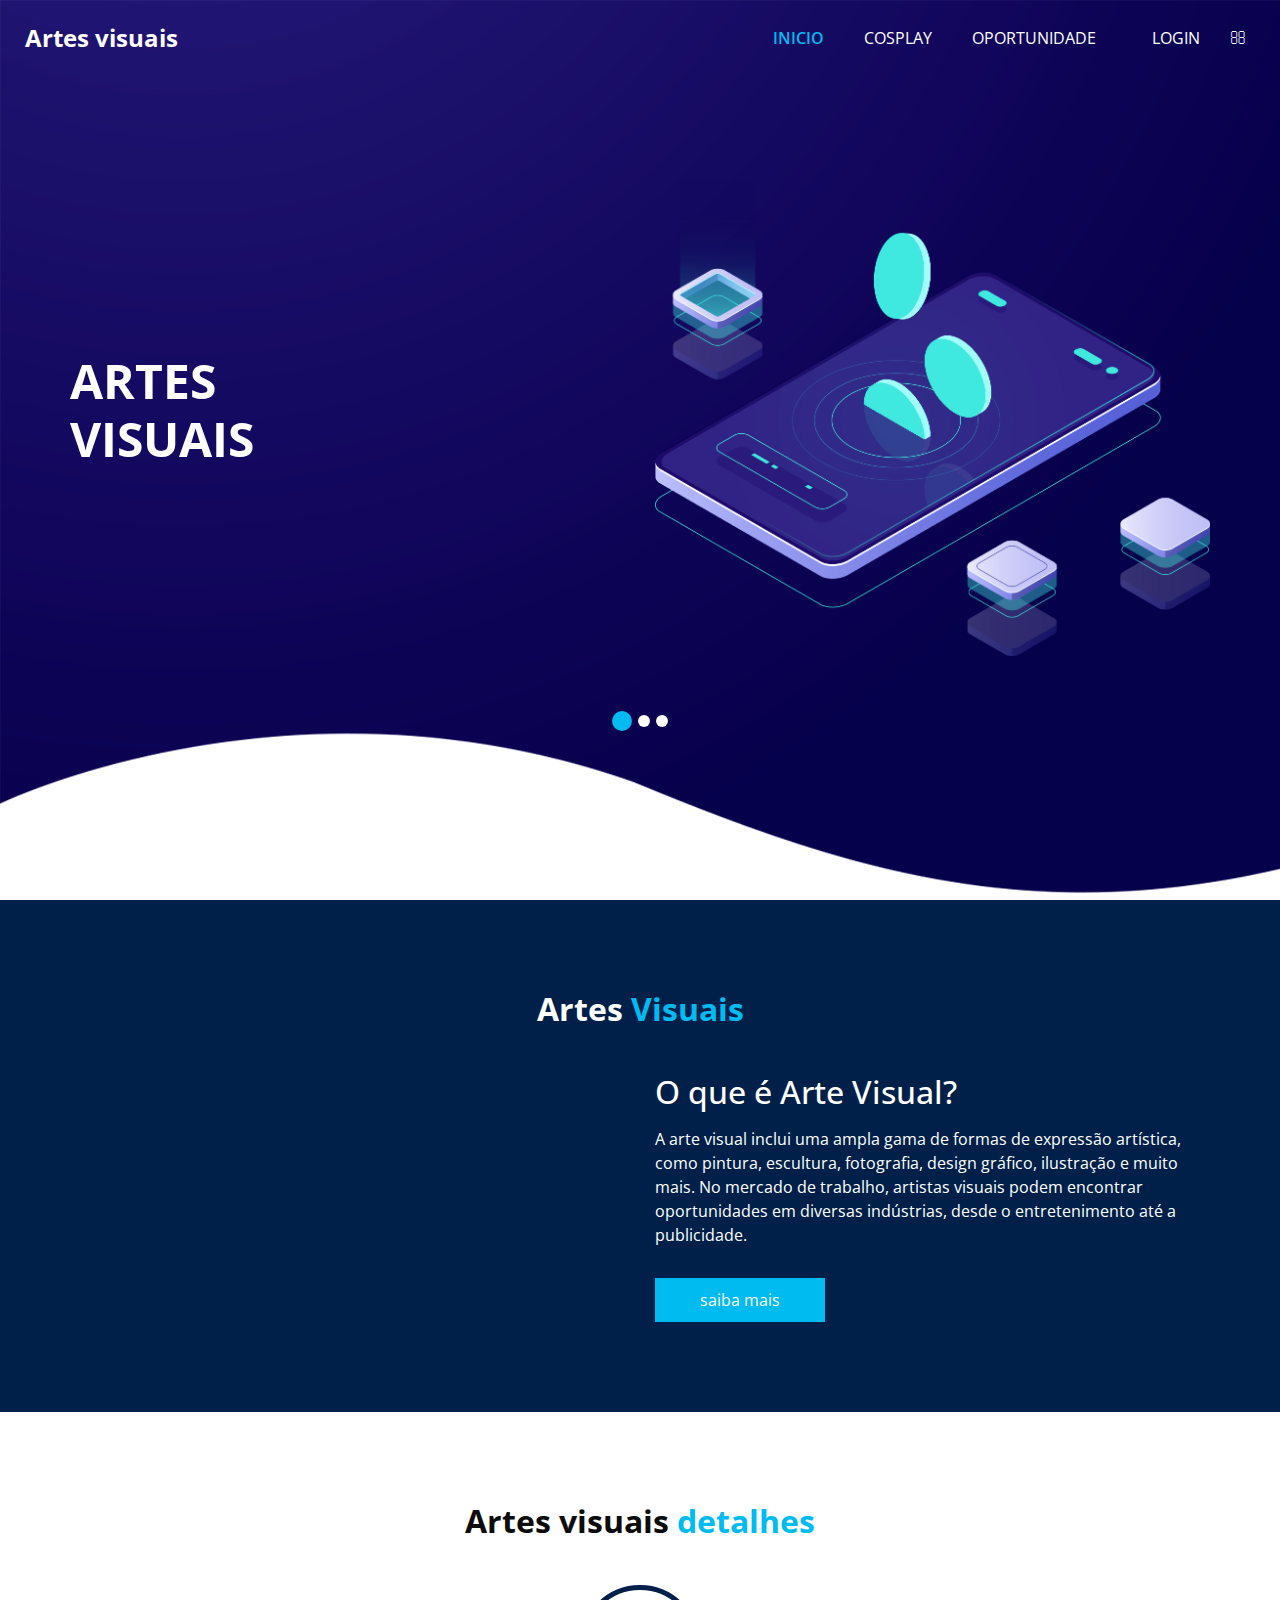
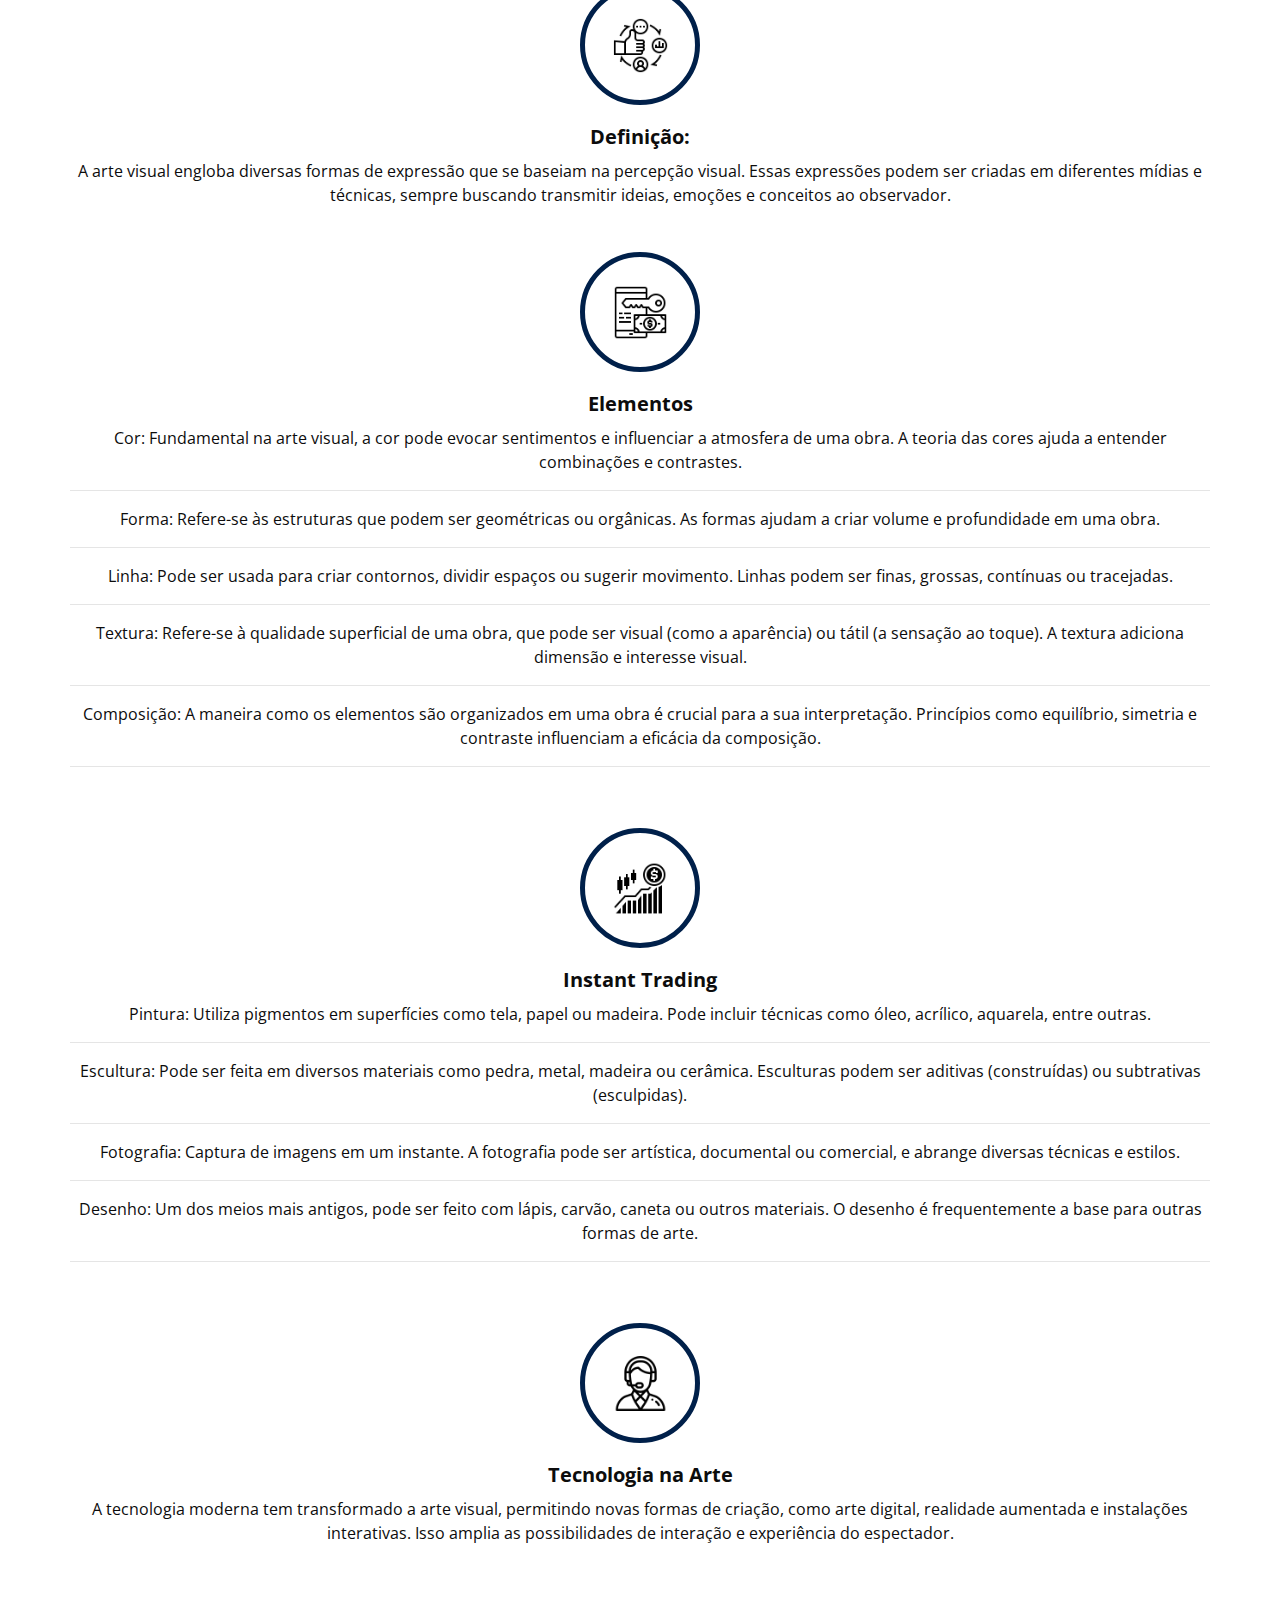
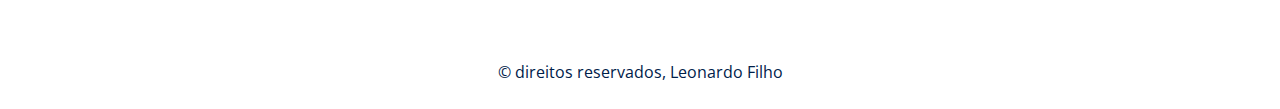
==== commit cb37dc19: "Update index.html" ====
--- a/index.html
+++ b/index.html
@@ -165,7 +165,6 @@
       <div class="row">
         <div class="col-md-6 ">
           <div class="img-box">
-         <img src="https://encrypted-tbn0.gstatic.com/images?q=tbn:ANd9GcSOub1A9NAEEEFNzwFw5m-YoTx-tfMK-HNDGLIrMHNlp2_8zp_1GHbg42I&s=10"> 
           </div>
         </div>
         <div class="col-md-6">
